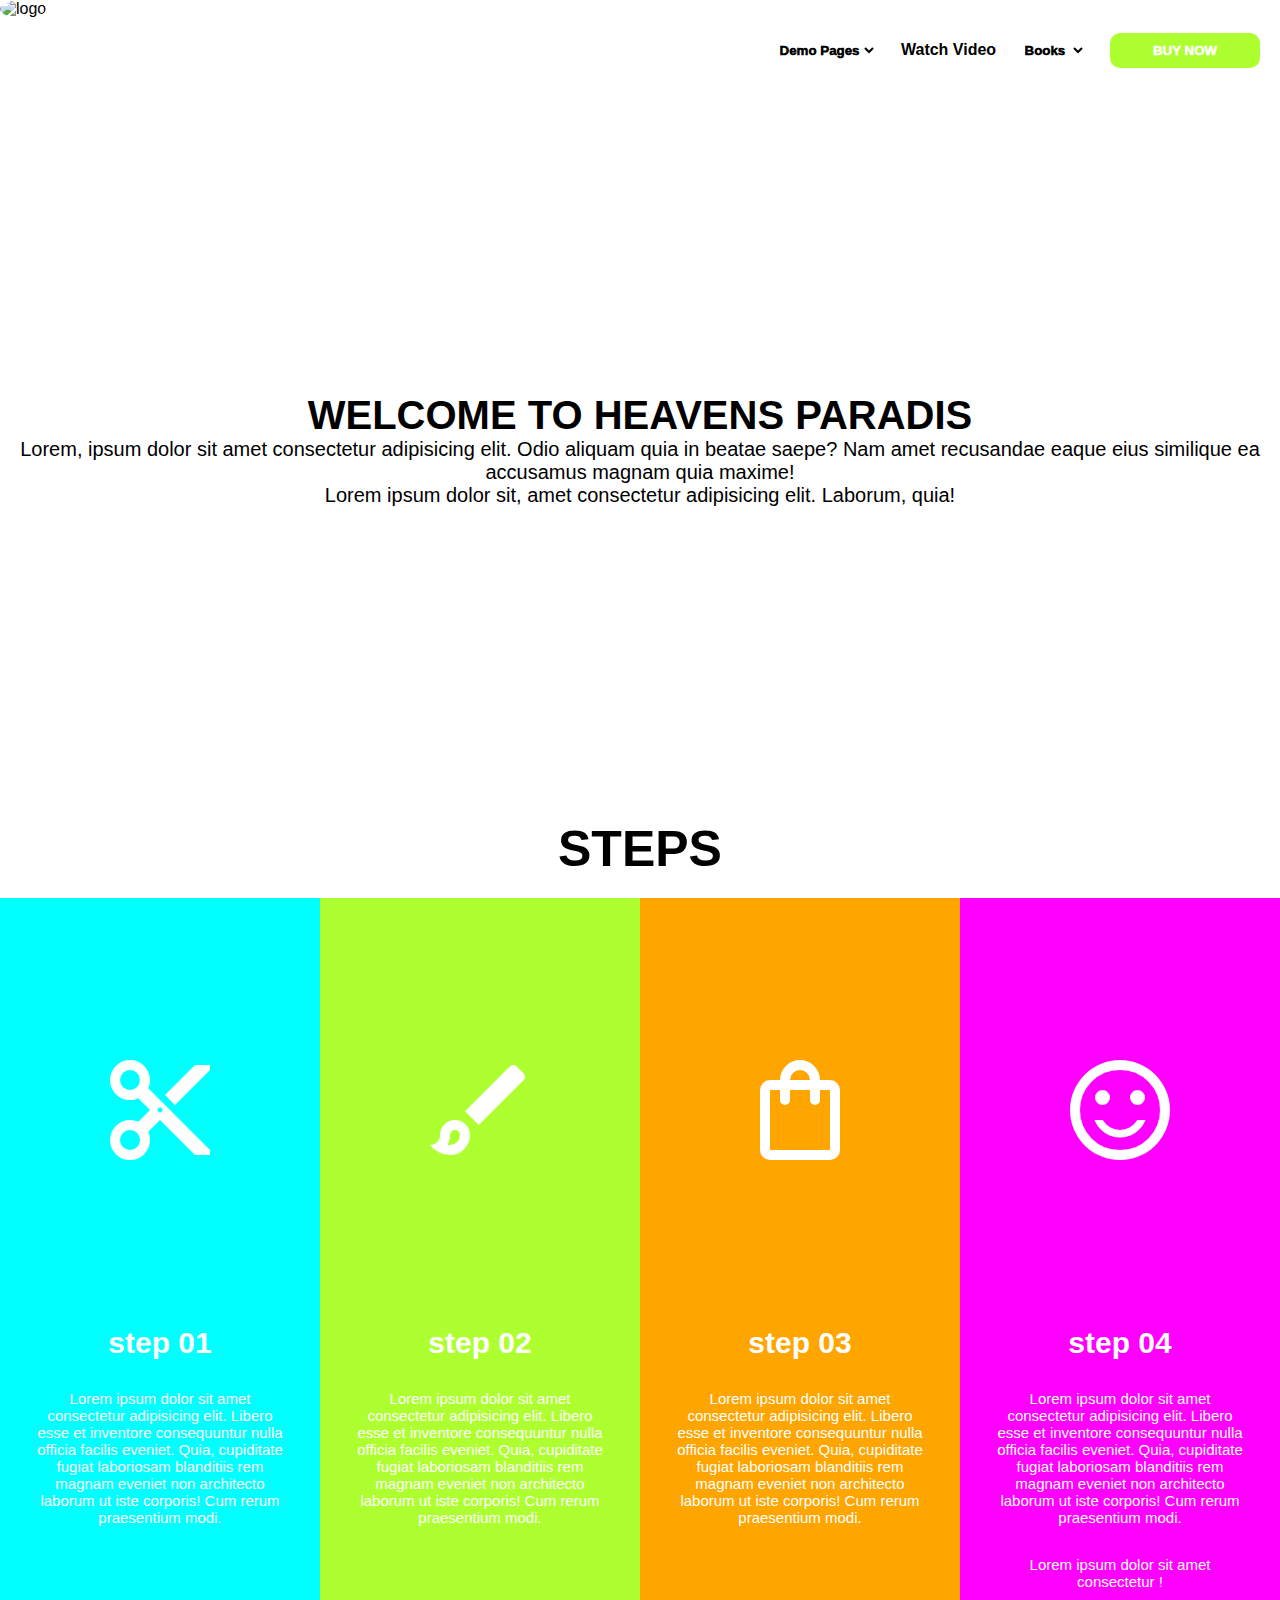
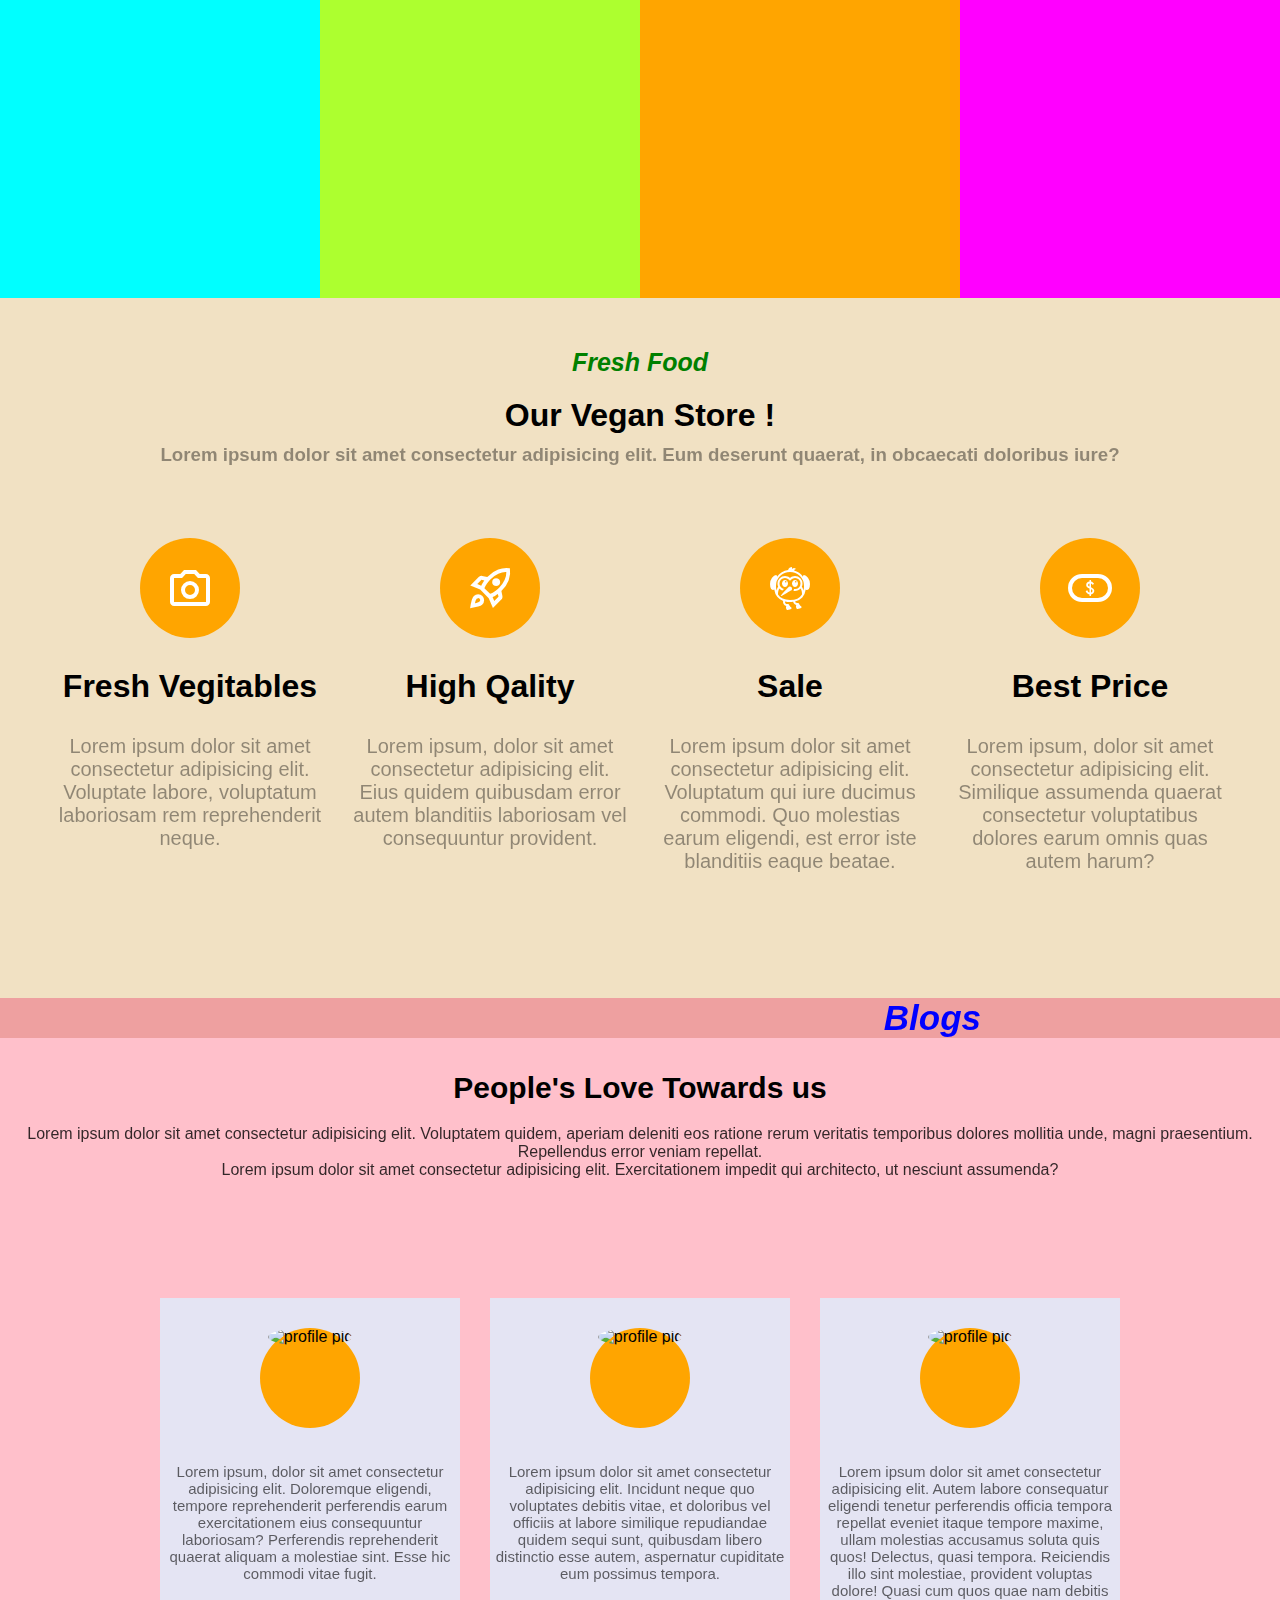
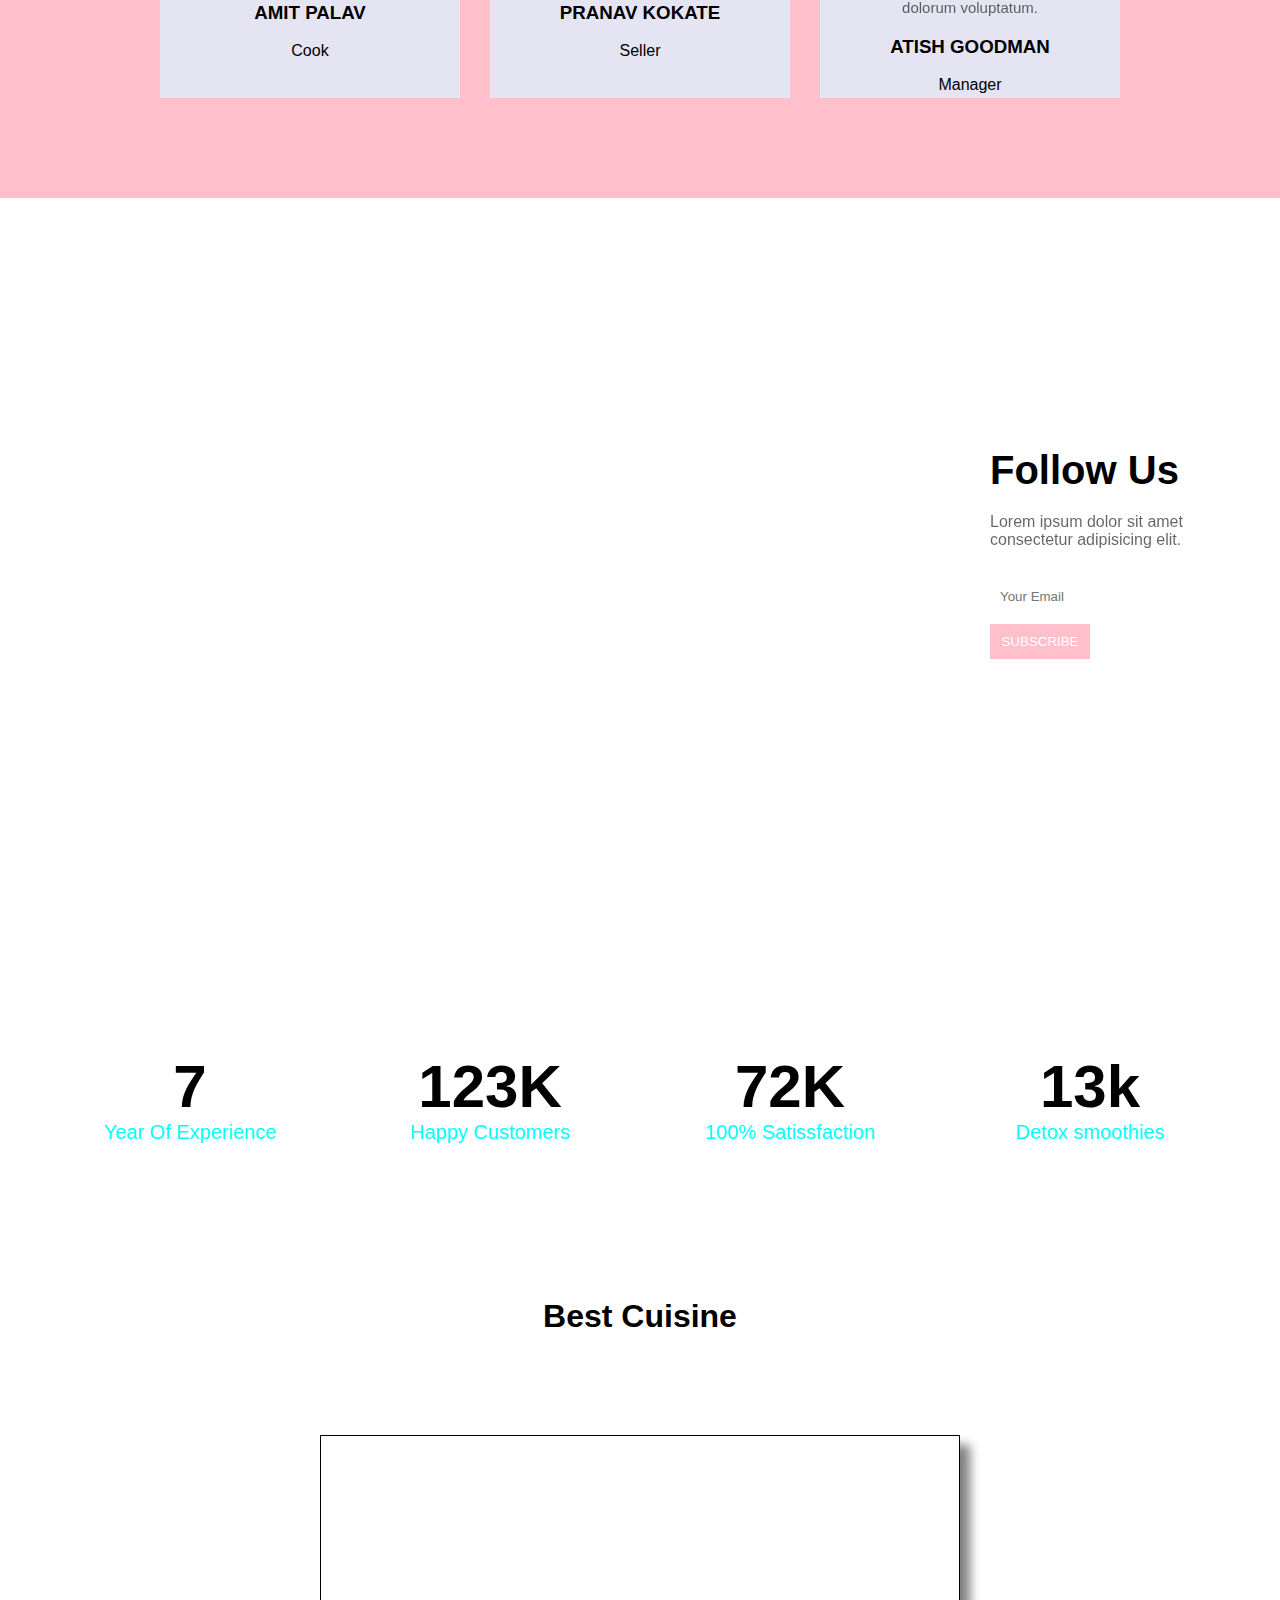
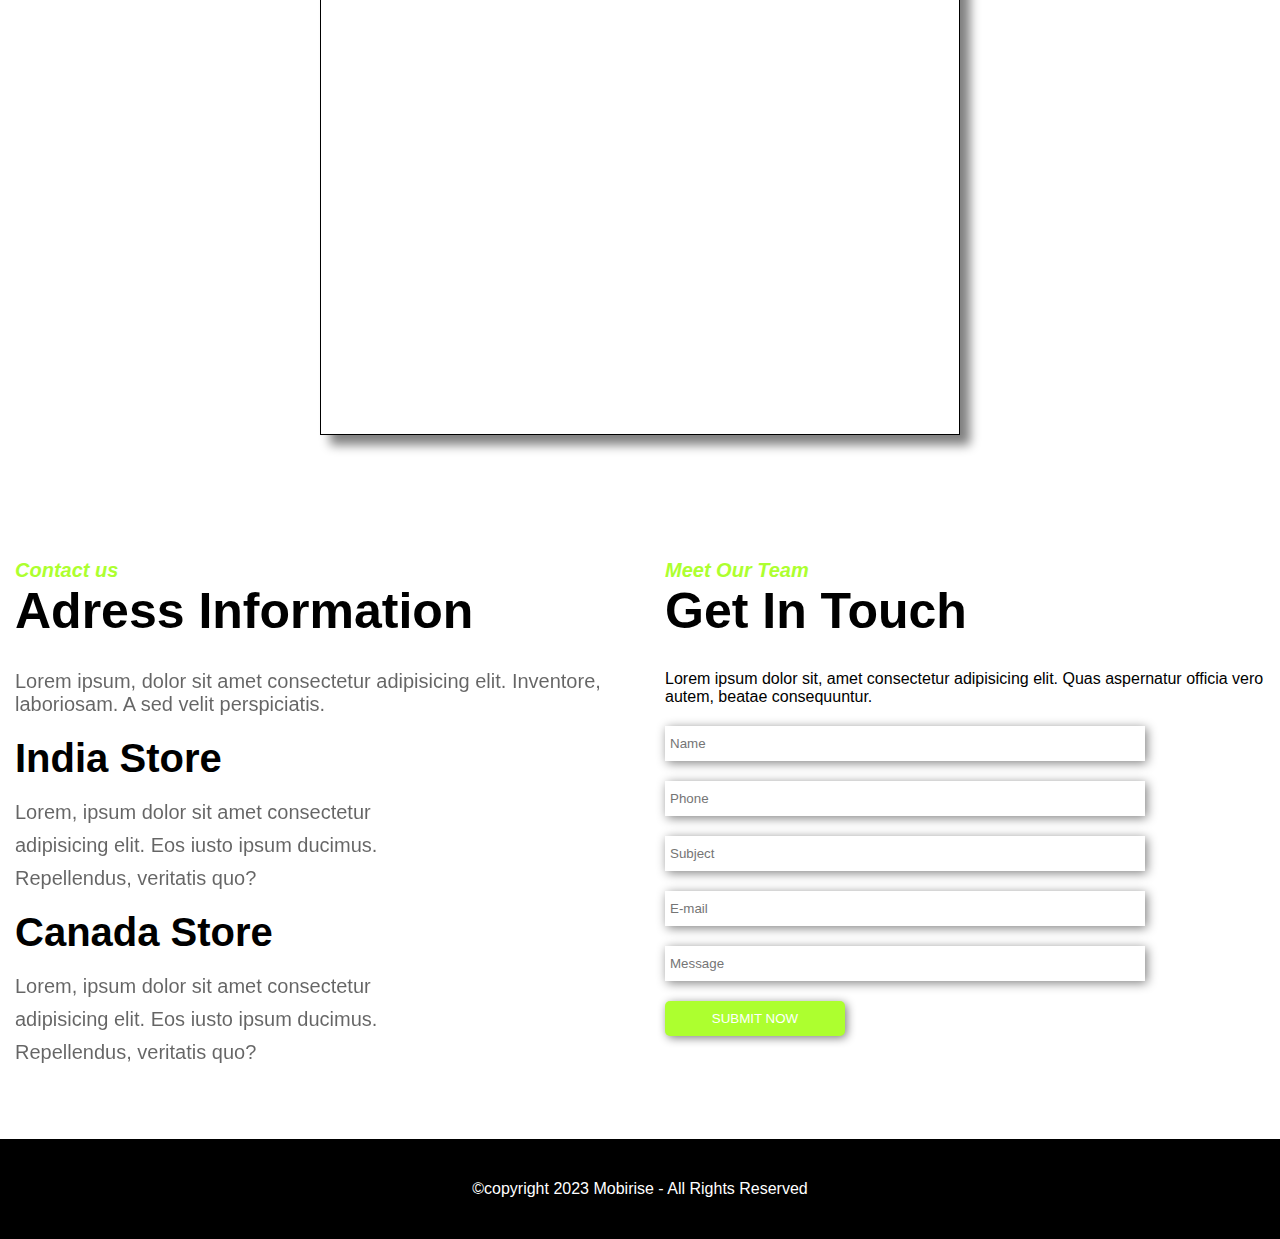
==== index.html @ 4f303551 "d" ====
<!DOCTYPE html>
<html lang="en">
<head>
    <meta charset="UTF-8">
    <meta name="viewport" content="width=device-width, initial-scale=1.0">
    <title>HEAVENS PARADISE</title>  
    <link rel="stylesheet" href="style.css">
    <link rel="stylesheet" media=" screen and (min-width:0px) and (max-width:375px)" href="phone.css" >
    <link rel="stylesheet" href="https://fonts.googleapis.com/css2?family=Material+Symbols+Outlined:opsz,wght,FILL,GRAD@48,400,0,0" />
  
</head>
<body>
    <div class="nav">
        <div class="logo">
            <img src="logo.jpeg" alt="logo">
        </div>

        <div class="right">
            <div class="right-options">

                <select>
                    <option hidden><b>Demo Pages</b></option>
                    <option>Menu Item 1</option>
                    <option>Menu Item 2</option>
                    <option>Menu Item 3</option>
                </select>
            </div>
            <div class="right-options">
            <a href="#ghhh">Watch Video</a>
            </div>
            <div class="right-options">
                <select >
                    <option hidden><b>Books</b></option>
                    <option>Book 1</option>
                    <option>Book 2</option>
                    <option>Book 3</option>
                </select>
            </div>
            <div class="right-options">
            <button>BUY NOW</button>
            </div>
        </div>
    </div>

    <div class="heading-img">
        <h1>WELCOME TO HEAVENS PARADIS</h1>
        <P>Lorem, ipsum dolor sit amet consectetur adipisicing elit. Odio aliquam quia in beatae saepe? Nam amet recusandae eaque eius similique ea accusamus magnam quia maxime!</P>
        <p>Lorem ipsum dolor sit, amet consectetur adipisicing elit. Laborum, quia!</p>
    </div>
    <h1 class="hea">STEPS</h1>
    <div class="steps-container">
        <div class="steps1">
            <div class="step-content">
                <span class="material-symbols-outlined">
                    content_cut
                    </span>
                <h1>step 01</h1>
                <p>Lorem ipsum dolor sit amet consectetur adipisicing elit. Libero esse et inventore consequuntur nulla officia facilis eveniet. Quia, cupiditate fugiat laboriosam blanditiis rem magnam eveniet non architecto laborum ut iste corporis! Cum rerum praesentium modi.</p>
            </div>
        </div>
        <div class="steps2">
            <div class="step-content">
                <span class="material-symbols-outlined">
                    brush
                    </span>
                <h1>step 02</h1>
                <p>Lorem ipsum dolor sit amet consectetur adipisicing elit. Libero esse et inventore consequuntur nulla officia facilis eveniet. Quia, cupiditate fugiat laboriosam blanditiis rem magnam eveniet non architecto laborum ut iste corporis! Cum rerum praesentium modi.</p>
            </div>
        </div>
        <div class="steps3">
            <div class="step-content">
                <span class="material-symbols-outlined">
                    shopping_bag
                    </span>
                <h1>step 03</h1>
                <p>Lorem ipsum dolor sit amet consectetur adipisicing elit. Libero esse et inventore consequuntur nulla officia facilis eveniet. Quia, cupiditate fugiat laboriosam blanditiis rem magnam eveniet non architecto laborum ut iste corporis! Cum rerum praesentium modi.</p>
            </div>
        </div>
        <div class="steps4">
            <div class="step-content">
                <span class="material-symbols-outlined">
                    sentiment_satisfied
                    </span>
                <h1>step 04</h1>
                <p>Lorem ipsum dolor sit amet consectetur adipisicing elit. Libero esse et inventore consequuntur nulla officia facilis eveniet. Quia, cupiditate fugiat laboriosam blanditiis rem magnam eveniet non architecto laborum ut iste corporis! Cum rerum praesentium modi.
                </p>
                <p>Lorem ipsum dolor sit amet consectetur !</p>
            </div>
        </div>
    </div>
    <div class="store">
        <div class="store-top">
            <h2><i>Fresh Food</i></h2>
            <h1>Our Vegan Store !</h1>
            <h3>Lorem ipsum dolor sit amet consectetur adipisicing elit. Eum deserunt quaerat, in obcaecati doloribus iure?</h3>
        </div>
        <div class="store-bottom">
            <div class="items">
                <div class="item-back">
                    <span class="material-symbols-outlined">
                        photo_camera
                        </span>
                </div>
                <h1>Fresh Vegitables</h1>
                <p>Lorem ipsum dolor sit amet consectetur adipisicing elit. Voluptate labore, voluptatum laboriosam rem reprehenderit neque.</p>
            </div>
            <div class="items">
                <div class="item-back">
                    <span class="material-symbols-outlined">
                        rocket_launch
                        </span>
                </div>
                <h1>High Qality</h1>
                <p>Lorem ipsum, dolor sit amet consectetur adipisicing elit. Eius quidem quibusdam error autem blanditiis laboriosam vel consequuntur provident.</p>
            </div>
            <div class="items">
                <div class="item-back">
                    <span class="material-symbols-outlined">
                        flutter_dash
                        </span>
                </div>
                <h1>Sale</h1>
                <p>Lorem ipsum dolor sit amet consectetur adipisicing elit. Voluptatum qui iure ducimus commodi. Quo molestias earum eligendi, est error iste blanditiis eaque beatae.</p>
            </div>
            <div class="items">
                <div class="item-back">
                    <span class="material-symbols-outlined">
                        finance_chip
                        </span>
                </div>
                <h1>Best Price</h1>
                <p>Lorem ipsum, dolor sit amet consectetur adipisicing elit. Similique assumenda quaerat consectetur voluptatibus dolores earum omnis quas autem harum?</p>
            </div>
        </div>
    </div>
    <div class="blog-container">
        <div class="blog-top center">
            <h2> <marquee behavior="alternate" direction="" scrollamount="25" bgcolor="red"><i>Blogs</i></marquee> </h2>
            <h1>People's Love Towards us  </h1>
            <p>Lorem ipsum dolor sit amet consectetur adipisicing elit. Voluptatem quidem, aperiam deleniti eos ratione rerum veritatis temporibus dolores mollitia unde, magni praesentium. Repellendus error veniam repellat.
            <br>Lorem ipsum dolor sit amet consectetur adipisicing elit. Exercitationem impedit qui architecto, ut nesciunt assumenda?</p>
        </div>
        <div class="blog-bottom">
            <div class="blog center">
                <div class="blog-profile">
                    <img src="/projects/cr.jpg" alt="profile pic">
                </div>
                <p>Lorem ipsum, dolor sit amet consectetur adipisicing elit. Doloremque eligendi, tempore reprehenderit perferendis earum exercitationem eius consequuntur laboriosam? Perferendis reprehenderit quaerat aliquam a molestiae sint. Esse hic commodi vitae fugit.</p>
                <h3>AMIT PALAV</h3><br>
                Cook

            </div>

            <div class="blog center">
                <div class="blog-profile">
                    <img src="/projects/cr.jpg" alt="profile pic">
                </div>
                <p>Lorem ipsum dolor sit amet consectetur adipisicing elit. Incidunt neque quo voluptates debitis vitae, et doloribus vel officiis at labore similique repudiandae quidem sequi sunt, quibusdam libero distinctio esse autem, aspernatur cupiditate eum possimus tempora.</p>
                <h3>PRANAV KOKATE</h3><br>
                    Seller
            </div>

            <div class="blog center">
                <div class="blog-profile">
                    <img src="/projects/cr.jpg" alt="profile pic">
                </div>
                <p>Lorem ipsum dolor sit amet consectetur adipisicing elit. Autem labore consequatur eligendi tenetur perferendis officia tempora repellat eveniet itaque tempore maxime, ullam molestias accusamus soluta quis quos! Delectus, quasi tempora. Reiciendis illo sint molestiae, provident voluptas dolore! Quasi cum quos quae nam debitis dolorum voluptatum.</p>
                <h3>ATISH GOODMAN</h3><br>
                Manager
            </div>
            
           
        </div>
    </div>

    <div class="follow">
        <div class="left-follow">

        </div>
        <div class="right-follow ">
           <div class="fru">
            <h1>Follow Us</h1>
            <p>Lorem ipsum dolor sit amet consectetur adipisicing elit. </p>

            <input type="email" placeholder="Your Email">
            <button>SUBSCRIBE</button>

            </div>
        </div>
       
    </div>
    <div class="data">
        <div class="data-items center">
            <h1>7</h1>
            <p>Year Of Experience</p>
        </div>
        <div class="data-items center">
            <h1>123K</h1>
            <p>Happy Customers</p>
        </div>
        <div class="data-items center">
            <h1>72K</h1>
            <p>100% Satissfaction</p>
        </div>
        <div class="data-items center">
            <h1>13k</h1>
            <p>Detox smoothies</p>
        </div>
    </div>

    <div class="video center" id="ghhh"> 
        <h1>Best Cuisine</h1>
        <!-- <video controls width="50%" height="600px" style="margin-top: 30px;">
            <source src=""> 
        </video> -->
        <iframe  width="50%" height="600" src="https://www.youtube.com/embed/sosT0JyAhiw" title="YouTube video player" frameborder="0" allow="accelerometer; autoplay; clipboard-write; encrypted-media; gyroscope; picture-in-picture; web-share" allowfullscreen alt="video" ></iframe>
    </div>
    <div class="video">

    </div>

    <div class="about">
        <section >
            <h2><i>Contact us</i></h2>
            <h1>Adress Information</h1>
            <p>Lorem ipsum, dolor sit amet consectetur adipisicing elit. Inventore, laboriosam. A sed velit perspiciatis. </p>
            <h3>India Store</h3>
            <p>Lorem, ipsum dolor sit amet consectetur</p> <p>
                adipisicing elit. Eos iusto ipsum ducimus.</p>
            <p> Repellendus, veritatis quo?</p>
            <h3>Canada Store</h3>
            <p>Lorem, ipsum dolor sit amet consectetur</p> <p>
                adipisicing elit. Eos iusto ipsum ducimus.</p>
            <p> Repellendus, veritatis quo?</p>
        </section>
        <aside>
            <form action="">
                <h2><i>Meet Our Team</i></h2>
                <h1>Get In Touch</h1>
                <p>Lorem ipsum dolor sit, amet consectetur adipisicing elit. Quas aspernatur officia vero autem, beatae consequuntur.</p>

                <input type="text" placeholder="Name">
                <input type="text" placeholder="Phone">
                <input type="text" placeholder="Subject">
                <input type="email" placeholder="E-mail">
                <input type="text" placeholder="Message">
                <input id="ab-but" type="submit" value="SUBMIT NOW">
            </form>
        </aside>
        
    </div>
    <div class="footer center">
        &copy;copyright 2023 Mobirise - All Rights Reserved
    </div>
</body>
</html>
---- style.css ----
*{
    padding: 0px;
    margin: 0px;
    box-sizing: border-box;
}
html{
    scroll-behavior: smooth;
}
body{
    font-family: Arial, Helvetica, sans-serif;
}
.nav{
    width: 100%;
    height: 100px;
    position:sticky;
    background: white;
    top: 0px;
    z-index: 100;


}
.logo{
    /* border: 1px solid red; */
    width: 100px;
    height: 100px;
    display: inline-block;
    position: absolute;
    /* left: 27px; */

    
}
.logo > img{
    
    height: 100px;
    width: 100px;
    border-radius: 50%;

}
.right{
    position: absolute;
    right: 0px;
    /* border: 1px solid red; */
    height: 100px;
    display: inline-block;
    line-height: 100px;

}
.right-options{
    display: inline-block;
    height: 100px;
    margin-right: 20px;
    font-weight: 700;
}
.right select{
    border: none;
    background: none;
    font-weight: 1000;
    cursor: pointer;
      
}

.right a{
    text-decoration: none;
    color: black;
   
    display: block;
}
.right button{
    border-radius: 10px;
    padding: 10px;
    width: 150px;
    font-weight: 1000;
    color: white;
    background: greenyellow;
    border: none;
    cursor: pointer;
}
.heading-img{
   
    width: 100%;
    height: 700px;
   /* opacity: 0.6; */
   /* background-image: url(fruits.jpeg); */
    /* background-size: cover; */
    background-repeat: no-repeat;    
    top: 100px; 
    text-align: center;
    display: flex;
    flex-direction: column;
    align-items: center;
    justify-content: center;
    font-size: 20px;
    
}
.heading-img::before{
    content: "";
    position: absolute;
    background: url(fruits.jpeg) no-repeat center center/cover;
    height: 700px;
    width: 100%;
    opacity: 0.6;
    z-index: -1;
}
.hea{
    text-align: center;
    padding: 20px;
    font-size: 50px;
    
}
.steps-container{
    width: 100%;
    height: 1000px;
    background-color: pink;
    display: grid;
    /* grid-template-areas: 'steps1 steps2 steps3 steps4'; */
    grid-template-columns: auto auto auto auto;
    
    

}
.steps1{
    height: 1000px;
    width:100%;
    /* max-width: 480px; */
    background: cyan;  
    display: flex;
    justify-content: center;
    
   
}
.steps2{
    height: 1000px;
    width:100%;
    /* max-width: 480px; */
    background: greenyellow;
    display: flex;
    justify-content: center;
   
}

.steps3{
    height: 1000px;
    width:100%;
    /* max-width: 480px; */
    background: orange;
    display: flex;
    justify-content: center;
    
}

.steps4{
    height: 1000px;
    width:100%;
    /* max-width: 480px; */
    background: magenta;
    display: flex;
    justify-content: center;
    
}
.step-content span{
    transform: scale(5);
    margin-top: 200px;
    filter: invert(100%);
    
    
}
.step-content h1{
margin-top: 200px;
font-size: 30px;
color: white;
}
.step-content p{
 margin-top: 30px;
 font-size: 15px;
 padding: 0px 30px;
 color: white;
}
.step-content{
    width: 100%;
    max-width: 480px;
    height: 1000px;
    text-align: center;
   

}
.step-content:hover span{
    transform: scale(13);
}

.store{
    width: 100%;
    height: 700px;
    background: rgb(241, 225, 195);
  
}
.store-top{
    width: 100%;
    height: 200px;    
    text-align: center;
    /* border: 1px solid red; */
}
.store-top h2{
    font-size: 25px;
    color: green;
    padding-top: 50px;
    
}
.store-top h1{
    margin-top: 20px;
}
.store-top h3{
    margin-top: 10px;
    opacity: 0.4;
}
.store-bottom{
    display: grid;
    grid-template-columns: auto auto auto auto;
    justify-content: center;
}
.items{
    width: 100%;
    max-width: 300px;
    height: 500px;
    /* border: 1px solid red; */
    display: flex;
    flex-direction: column;
    align-items: center;
}
.items h1 ,.items p{
    margin-top: 30px;
    text-align: center;
}
.items p{
    padding: 0px 10px;
    font-size: 20px;
    opacity: 0.4;
}
.item-back{
    width: 100px;
    height: 100px;
    border-radius: 50%;
    background: orange;
    margin-top: 40px;
    display: flex;
    justify-content: center;
    align-items: center;

}
.item-back span{
    transform: scale(2);
    filter: invert(100);
}
.items:hover span{
    transform: scale(3);
}
.blog-container{
    width: 100%;
    height: 800px;
    background: pink;

}
.blog-top{
    width: 100%;
    height: 300px;
    /* border: 1px solid red; */
}
.blog-top h2{
    
    color:blue;
    font-size: 35px;
}
.blog-top h1{
    margin-top: 25px;
    font-size: 30px;
}
.blog-top p{
    margin-top: 20px;
    opacity: 0.8;
}
.blog-bottom{
    width: 100%;
    height: 500px;
    display: grid;
    grid-template-columns: auto auto auto;
    justify-content: center;
    grid-gap: 30px;
    
    /* border: 1px solid red; */
    
}
.blog-top marquee {
    background-color: rgb(238, 160, 160);
}
.blog{
    display: flex;
    flex-direction: column;
    width: 100%;
    max-width:300px;
    height:400px;
    align-items: center;
    /* margin-top: 20px; */
    background: rgb(228, 228, 243) ;
    /* border: 1px solid red; */
   
}
.blog-profile{
    border-radius: 50%;
    height: 100px;
    width: 100px;
    background: orange;
    margin-top: 30px;
}
.blog-profile img{
    border-radius: 50% ;
    height: 100px;
    width: 100px;
}
.blog p{
    opacity: 0.6;
    font-size: 15px;
    margin-top: 30px;
    padding: 5px;
}
.blog:hover{
    box-shadow: 10px 15px 15px  gray ;
}
.blog h3{
    margin-top: 15px;
}
.follow{
    width: 100%;
    height: 700px;
    display: grid;
    grid-template-areas: 'le le le le le ri' ;
    /* margin-top: 100px; */
    

}
.left-follow{
    /* width: 70%;
    max-width:100% ; */
    height: 700px;    
    grid-area: le;
    background: red;
    background: url(st.jpg) no-repeat center center/cover;
    opacity: 0.8;

}
.right-follow{
/* width: 30%;
max-width:100%; */
height: 700px;
grid-area: ri;
/* background: yellow; */
display: flex;
justify-content: center;
align-items: center;


}
.fru{
    height: 300px;
    width: 200px;
    display: flex;
    flex-direction: column;
    /* border: solid red; */


}
.right-follow::before{
    content: "";
    position: absolute;
    background: url(frrrrrr.jpg) no-repeat center center/cover;
    height: 700px;
    width:25%;
    max-width:auto;
    opacity: 0.3;
    z-index: -1;
}
.fru h1{
    font-size: 40px;
    margin-top: 50px;
}
.fru p{
    opacity: 0.6;
    margin-top: 20px;
}
.fru input{
    padding: 10px;
    margin-top: 30px;
    border: none;
}
.fru button{
    padding: 10px;
    width: 100px;
    margin-top: 10px;
    cursor: pointer;
    background: pink;
    color: white;
    border: none;
   
}
.fru button:hover {
    border:1px solid pink;
    color: pink;
    background: none;
    cursor: pointer;
}
.data{
    width: 100%;
    height: 400px;
    /* border: solid red; */
    display: grid;
    grid-template-columns: auto auto auto auto ;
    align-items: center;
    justify-content: center;
    grid-gap: 100px;

}
.data-items{
    width: 200px;
    height: 200px;
    /* border: solid red; */
    display: flex;
    flex-direction: column;
    align-items: center;
    justify-content: center;

}
.data-items h1{
    font-size: 60px;
}
.data-items p{
    color: cyan;
    font-size: 20px;
}
.data-items:hover{
    transform: scale(2);
}
.video iframe{
    border: 1px solid black;
    box-shadow: 10px 10px 10px gray;
    margin-top: 100px;
    text-align: center;
}
.about{
    width: 100%;
    height: 600px;
    /* border: solid red; */
    margin-top: 100px;
    display: grid;
    grid-template-columns: auto auto;
    justify-content: center;
    grid-gap: 50px;
}
.about section{
    width:600px ;
    height: 600px;
    /* border: solid red; */
    
}
.about aside form{
    width:600px ;
    height: 600px;
    display: flex;
    flex-direction: column;
    /* border: solid red; */
}
.about h1{
    font-size: 50px;
    margin-bottom: 30px ;
}
.about h2{
    color: greenyellow;
    margin-top:  20px ;
    font-size: 20px;
}
.about h3{
    font-size: 40px;
    margin: 20px 0px;
}
.about section p{
    font-size: 20px;
    margin-top: 10px;
    opacity: 0.6;
    
}
.about aside input{
    padding: 10px 5px;
    margin-top: 20px;
    width: 100%;
    max-width: 80%;
    border: 1px ;
    border-collapse: collapse;
    box-shadow: 2px 2px 10px gray;
  
}
#ab-but{
    width: 30%;
    color: white;
    background: greenyellow;
    border: none;
    border-radius: 5px; 
    cursor: pointer;   
}
.footer{
    width: 100%;
    height: 100px;
    background: black;
    color: white;
    line-height: 100px;
}

@media only screen and  (min-width:375px) and (max-width:1222px){
   
    .steps-container{
        width: 100%;
        height:100%;
        background-color: pink;
        display: grid ;
        /* grid-template-areas: 'steps1 steps2 steps3 steps4'; */
        grid-template-columns: auto auto;  
        
    
    }
    .steps1{
        height: 1000px;
        width:100%;
        max-width: 100%;
        background: cyan;  
        display: flex;
        flex-direction: column;
        justify-content: center;
        
       
    }
    .steps2{
        height: 1000px;
        width:100%;
        max-width: 100%;
        background: greenyellow;
       
    }
    
    .steps3{
        height: 1000px;
        width:100%;
        max-width: 100%;
        background: orange;
        
    }
    
    .steps4{
        height: 1000px;
        width:100%;
        max-width: 100%;
        background: magenta;
        
    }
    .store{
        width: 100%;
        height: 100%;
        background: rgb(241, 225, 195);
    }
    .store-bottom{
        display: grid;
        grid-template-columns: auto ;
        justify-content: center;
    }
    .blog-container{
        width: 100%;
        height: 100%;
        background: pink;
    
    }
    .blog-bottom{
        width: 100%;
        height: 100%;
        display: grid;
        grid-template-columns: auto ;
        justify-content: center;
        grid-gap: 30px;
        
        /* border: 1px solid red; */
        
    }
    .blog-top{
        width: 100%;
        height: 100%;
        /* border: 1px solid red; */
    }
    .blog{
        margin-top: 20px;
        margin-bottom: 20px;
    }
    .follow{
        width: 100%;
        height: 100%;
        display: grid;
        grid-template-areas: 'le le le le le le'
        'ri ri ri ri ri ri' ;
        /* margin-top: 100px; */
        
        
    }
    .right-follow::before{
       
        width:100%;
       
    }
    .video iframe{
        border: 1px solid black;
        box-shadow: 10px 10px 10px gray;
        margin-top: 100px;
        width: 100%;
    }
    .about{
        width: 100%;
        height: 100%;
       
        margin-top: 100px;
        display: grid;
        grid-template-columns: auto ;
        justify-content: center;
        grid-gap: 50px;
    }
    .about section{
        width:100%;
        height: 100%;
       
        text-align: center;
        
        
    }
    .about aside form{
        width:100% ;
        height:100%;
        display: flex;
        flex-direction: column;
      
       text-align: center;
    }
    .about section p{
        font-size: 15px;
        margin-top: 10px;
        opacity: 0.6;
       word-wrap: break-word;
       word-break: break-all;
    }
    .about aside input{
        padding: 10px 5px;
        margin-top: 30px;
        width: 100%;
        max-width: 80%;
        border: 1px ;
        border-collapse: collapse;
        box-shadow: 2px 2px 10px gray;
        margin: auto;
    }
    .footer{
        margin-top: 30px;
    }
    .data{
        width: 100%;
        height: 100%;
        /* border: solid red; */
        display: grid;
        grid-template-columns: auto ;
        align-items: center;
        justify-content: center;
        grid-gap: 100px;
    
    }
    .data-items{
        width: 100%;
        height: 200px;
        /* border: solid red; */
        display: flex;
        flex-direction: column;
        align-items: center;
        justify-content: center;
    
    }
}

@media screen and (min-width:375px) and (max-width:632px){
    .nav{
        display:flex;
        flex-direction: column;
        height: 300px;
        justify-content: center;
        align-items: center;

    }
    .logo{
        width: 100%;
        height: 100%;
        position: relative;
    }
    .logo > img{
        display: block;
        margin: auto;
    }
    .right{
        width: 100%;
        height: 100%;
        position: relative;
        text-align: center;
    }
    }












.center{
    text-align: center;
    
}
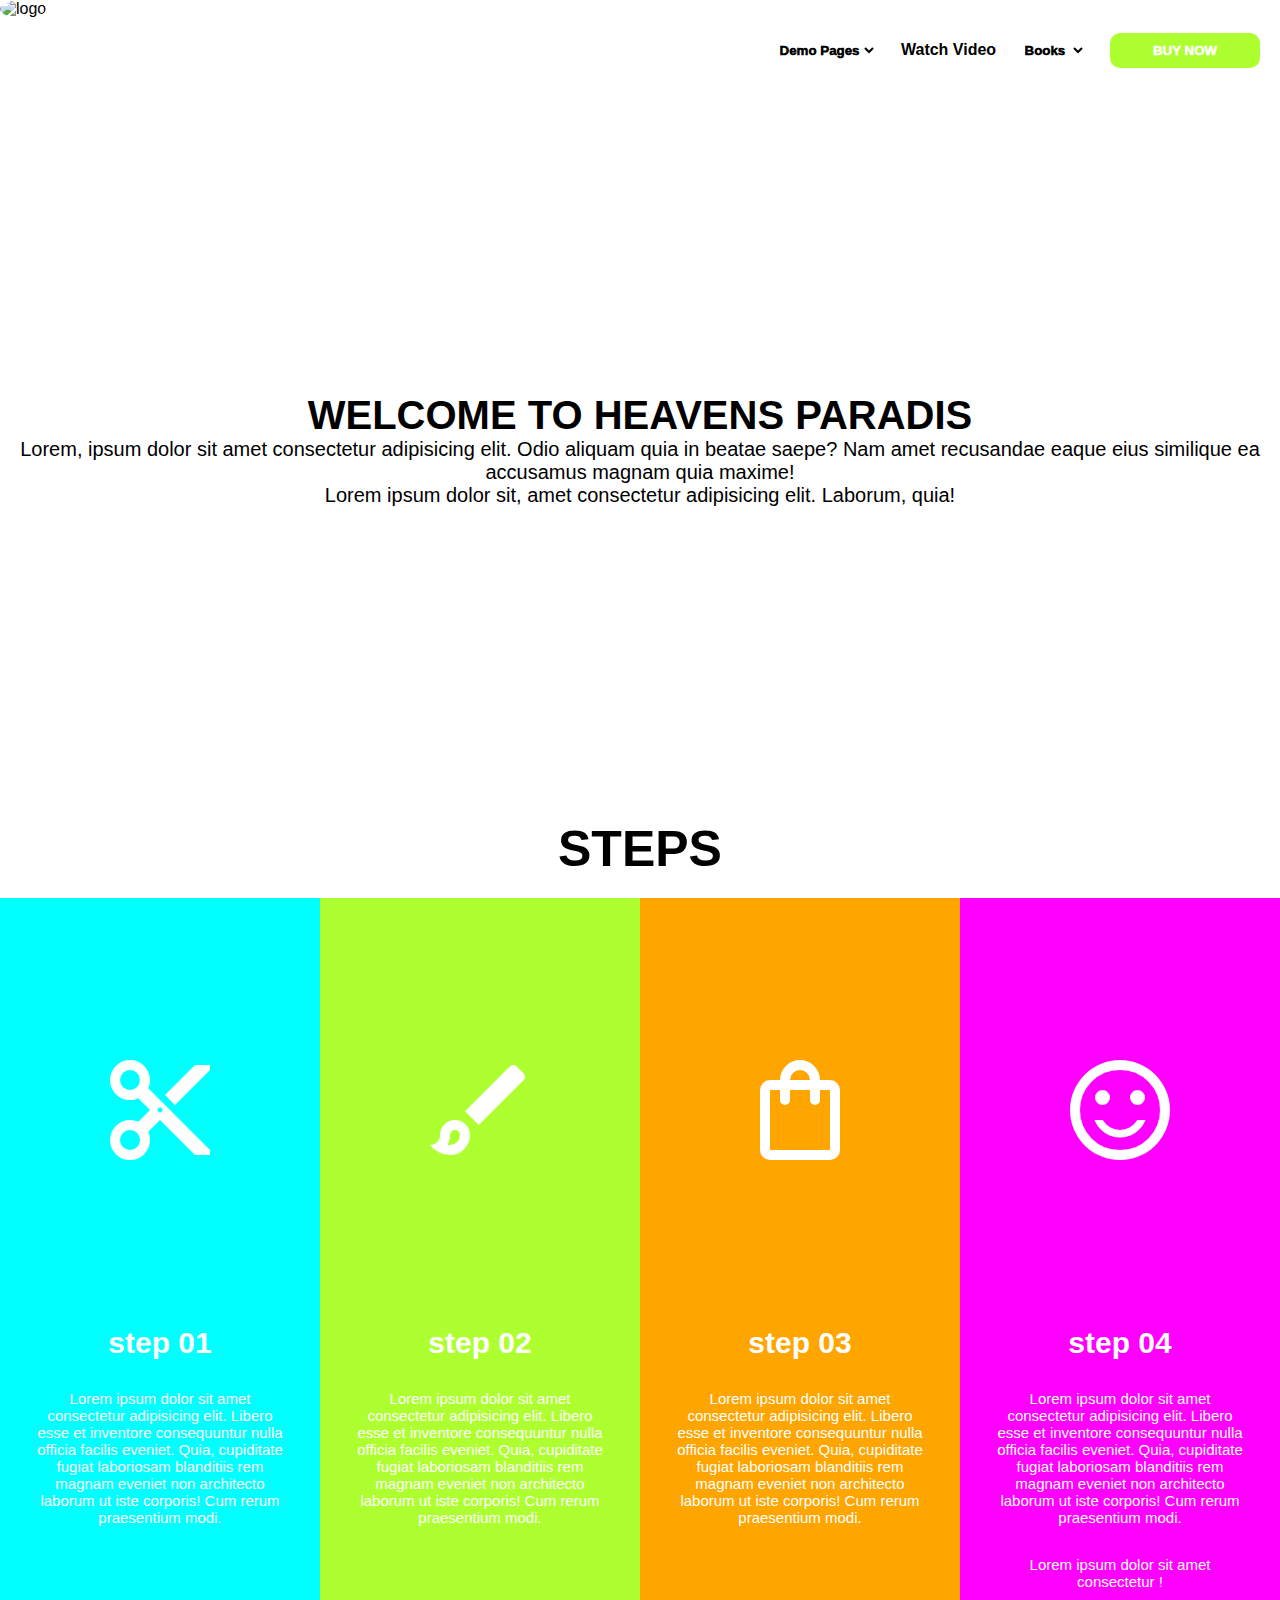
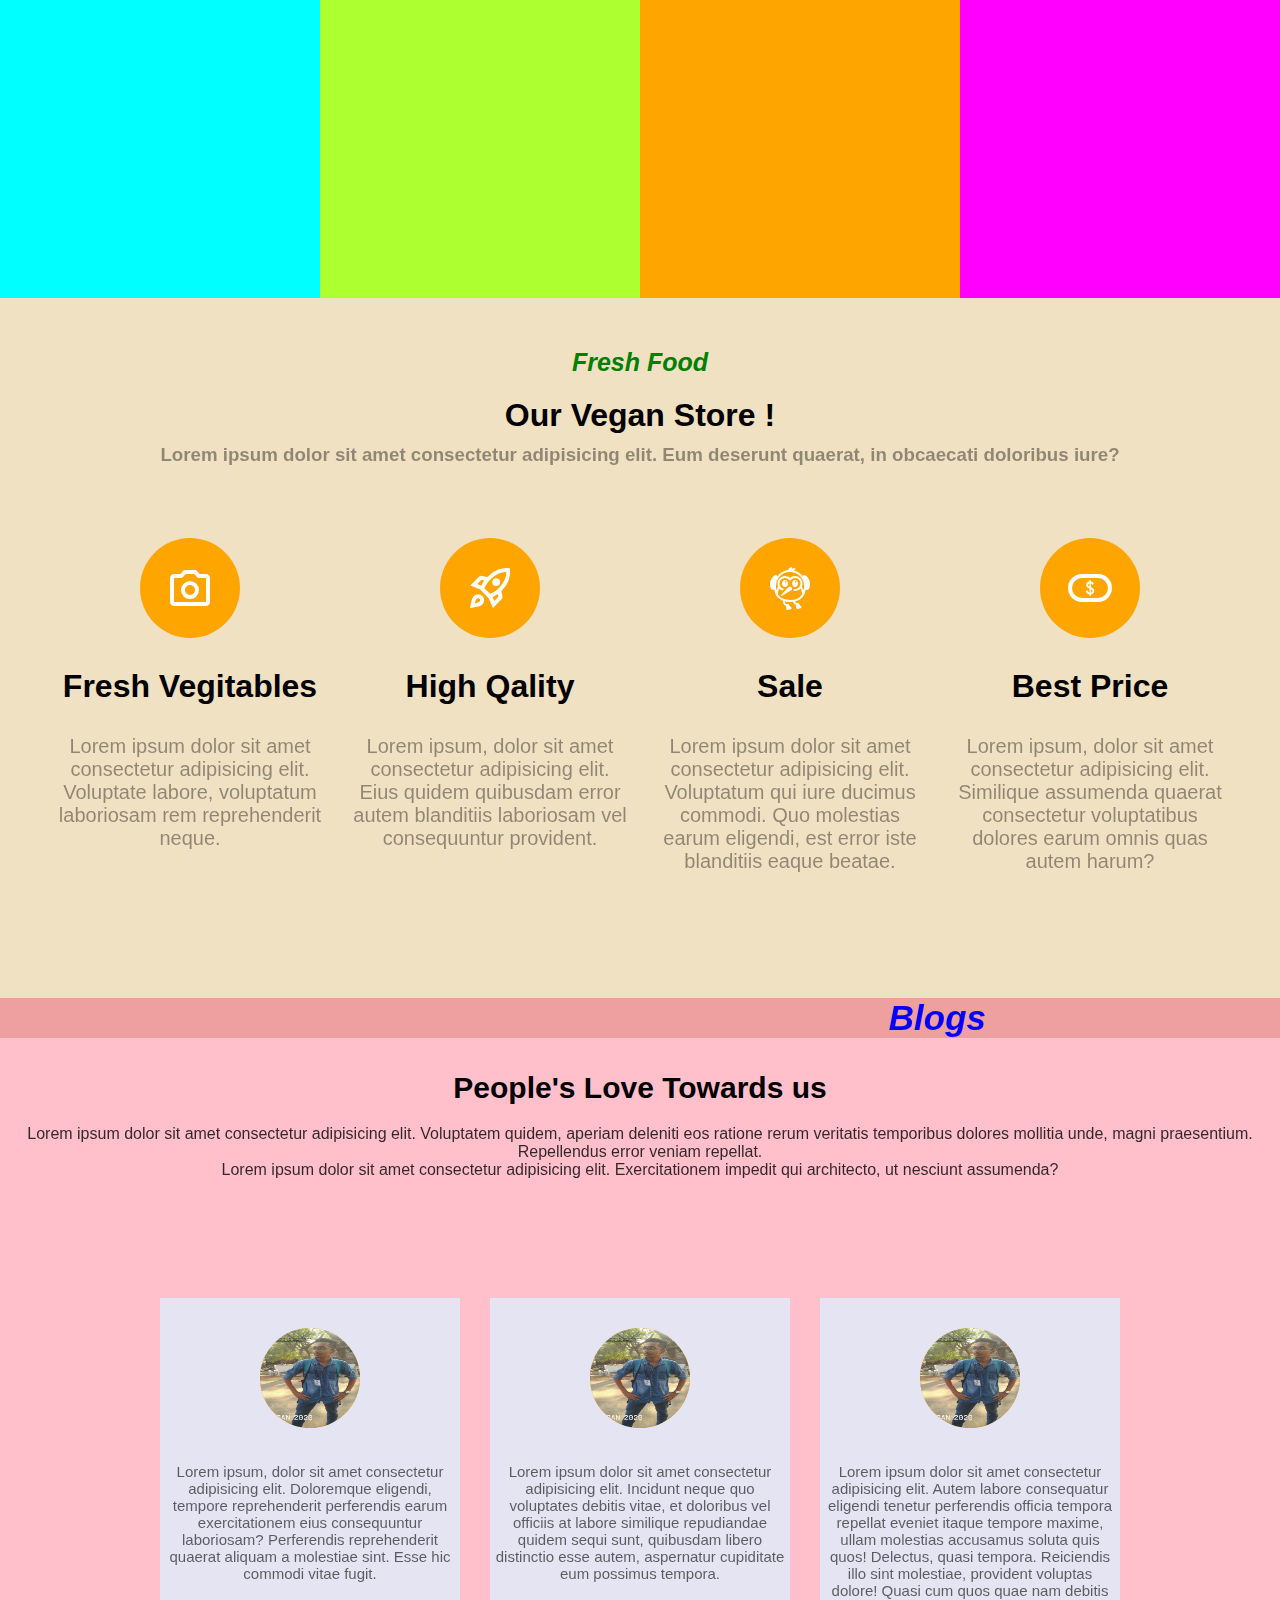
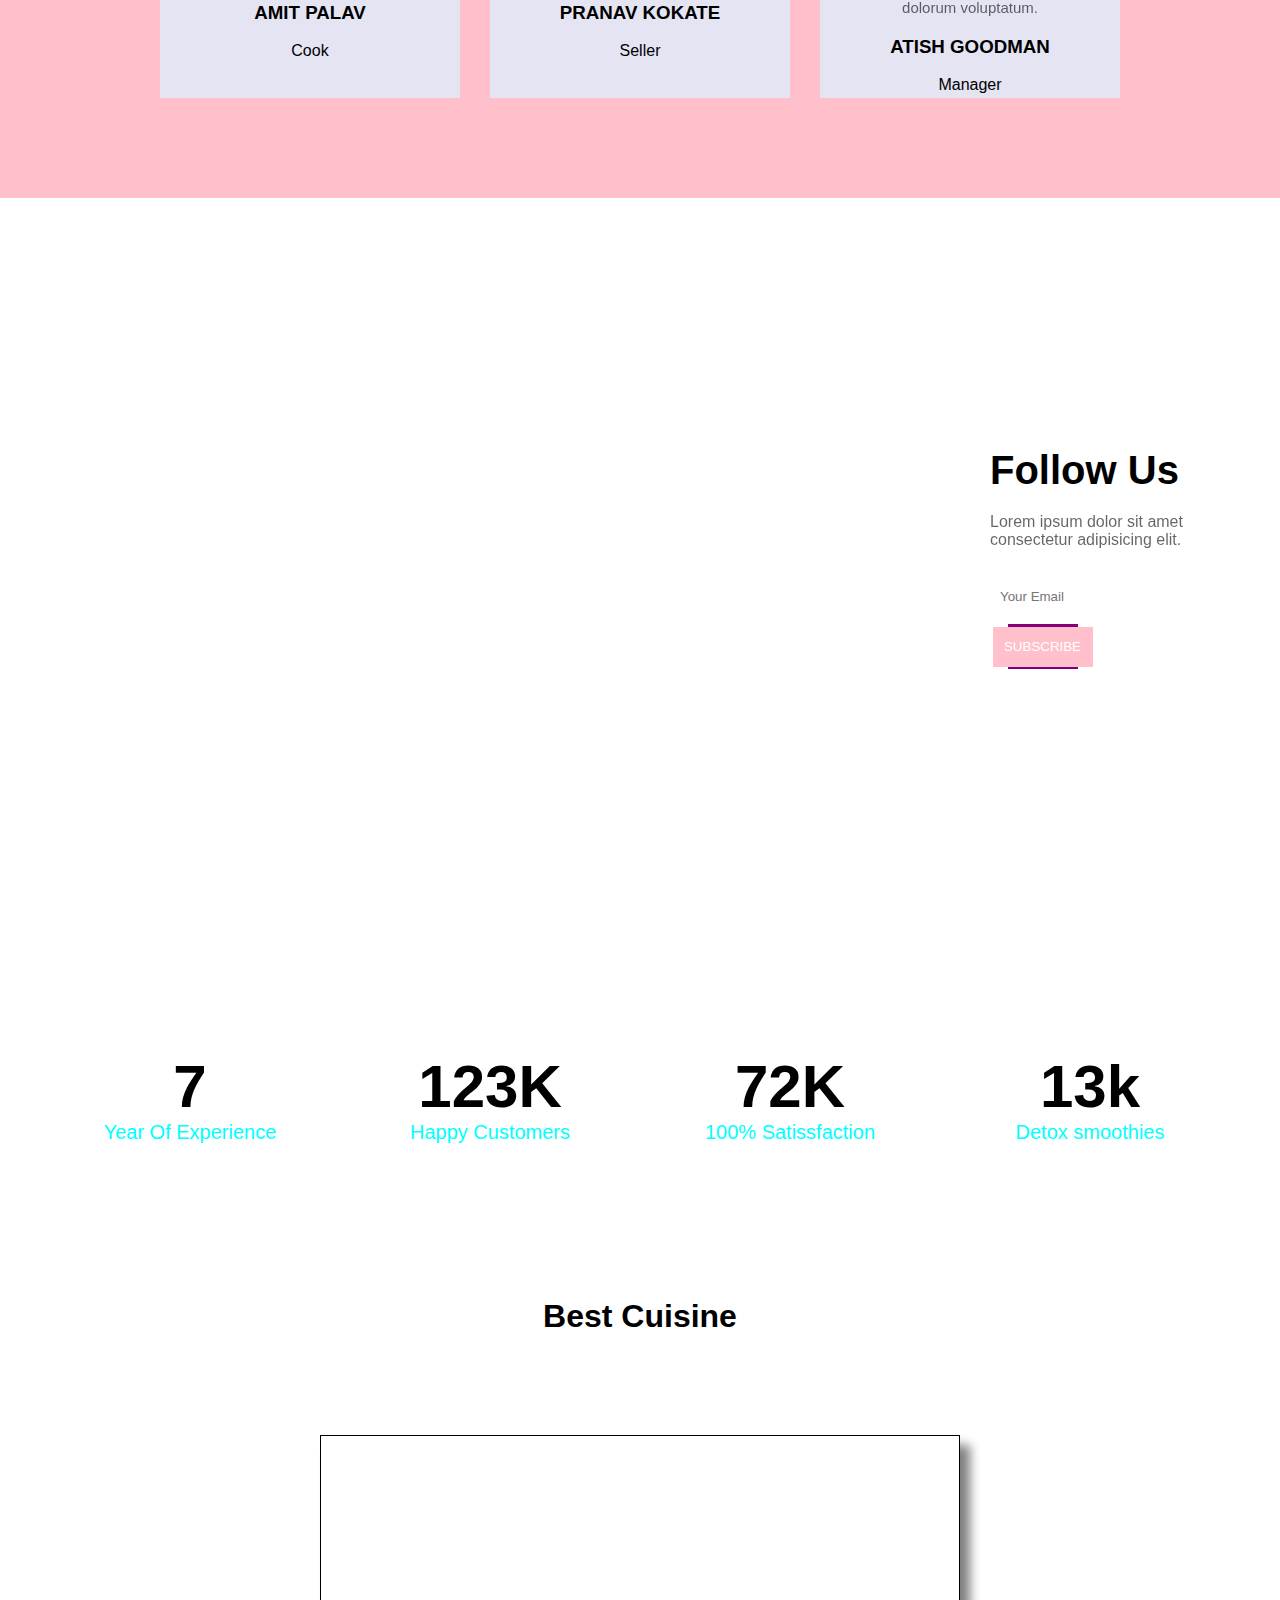
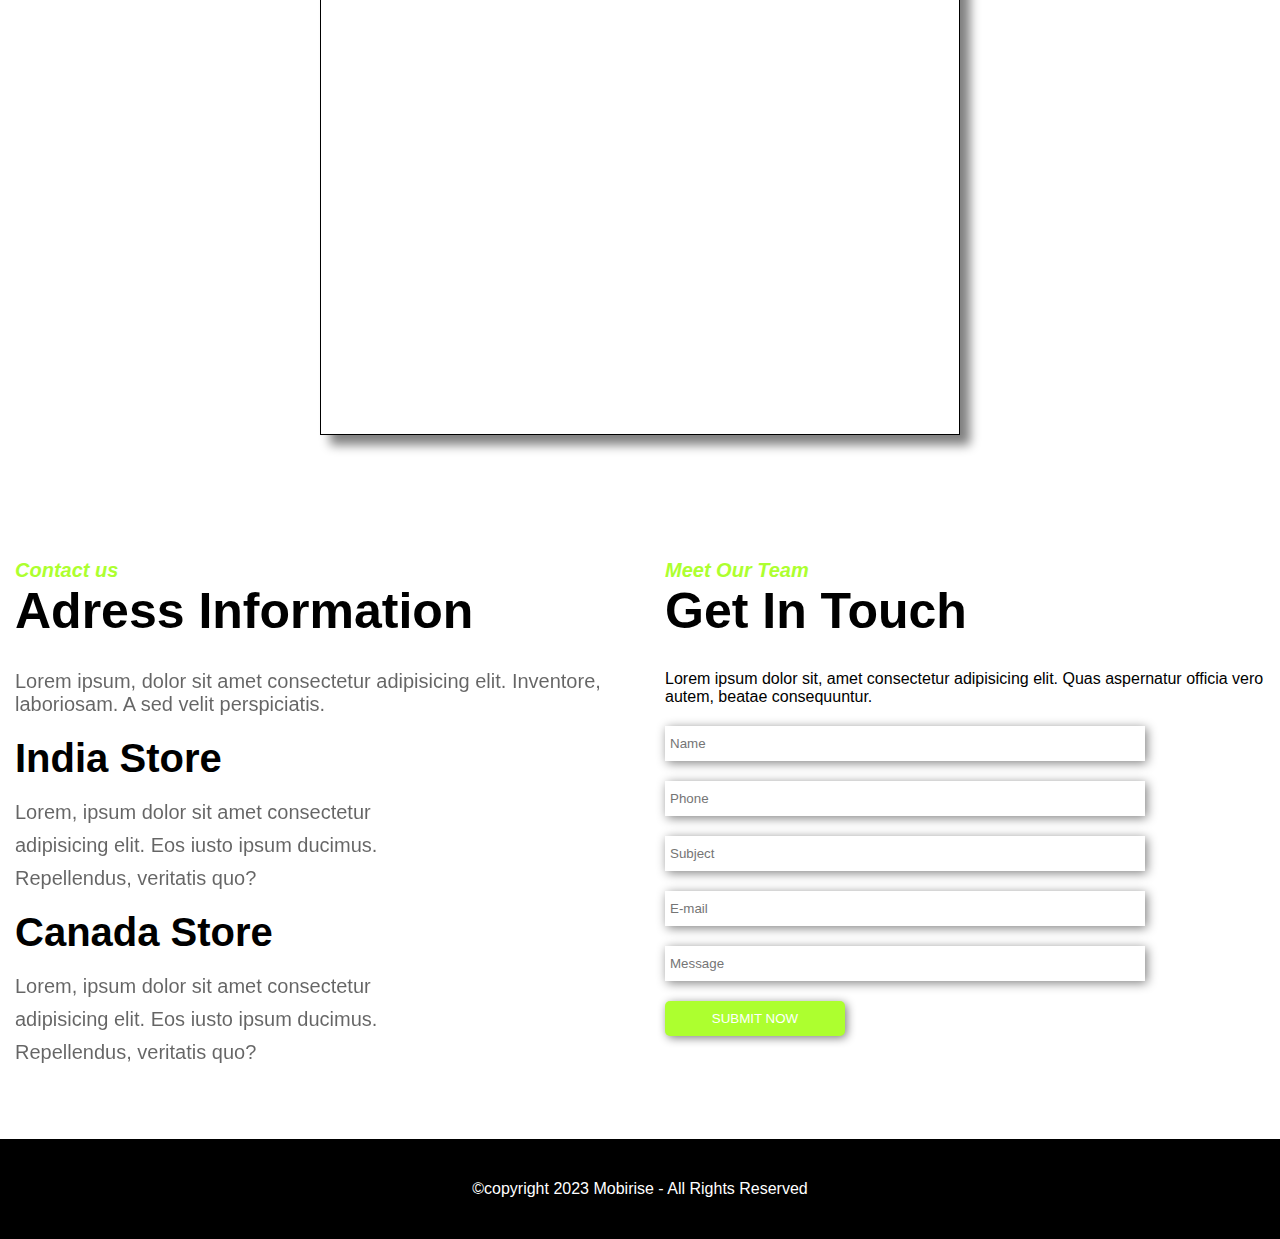
==== commit 4269e143: "b" ====
--- a/index.html
+++ b/index.html
@@ -143,7 +143,7 @@
         <div class="blog-bottom">
             <div class="blog center">
                 <div class="blog-profile">
-                    <img src="/projects/cr.jpg" alt="profile pic">
+                    <img src="cr.jpg" alt="profile pic">
                 </div>
                 <p>Lorem ipsum, dolor sit amet consectetur adipisicing elit. Doloremque eligendi, tempore reprehenderit perferendis earum exercitationem eius consequuntur laboriosam? Perferendis reprehenderit quaerat aliquam a molestiae sint. Esse hic commodi vitae fugit.</p>
                 <h3>AMIT PALAV</h3><br>
@@ -153,7 +153,7 @@
 
             <div class="blog center">
                 <div class="blog-profile">
-                    <img src="/projects/cr.jpg" alt="profile pic">
+                    <img src="cr.jpg" alt="profile pic">
                 </div>
                 <p>Lorem ipsum dolor sit amet consectetur adipisicing elit. Incidunt neque quo voluptates debitis vitae, et doloribus vel officiis at labore similique repudiandae quidem sequi sunt, quibusdam libero distinctio esse autem, aspernatur cupiditate eum possimus tempora.</p>
                 <h3>PRANAV KOKATE</h3><br>
@@ -162,7 +162,7 @@
 
             <div class="blog center">
                 <div class="blog-profile">
-                    <img src="/projects/cr.jpg" alt="profile pic">
+                    <img src="cr.jpg" alt="profile pic">
                 </div>
                 <p>Lorem ipsum dolor sit amet consectetur adipisicing elit. Autem labore consequatur eligendi tenetur perferendis officia tempora repellat eveniet itaque tempore maxime, ullam molestias accusamus soluta quis quos! Delectus, quasi tempora. Reiciendis illo sint molestiae, provident voluptas dolore! Quasi cum quos quae nam debitis dolorum voluptatum.</p>
                 <h3>ATISH GOODMAN</h3><br>
@@ -183,8 +183,9 @@
             <p>Lorem ipsum dolor sit amet consectetur adipisicing elit. </p>
 
             <input type="email" placeholder="Your Email">
+            <div class="bonga"> 
             <button>SUBSCRIBE</button>
-
+            </div>
             </div>
         </div>
        
--- a/style.css
+++ b/style.css
@@ -391,19 +391,48 @@
     border: none;
 }
 .fru button{
-    padding: 10px;
+    /* padding: 10px; */
     width: 100px;
-    margin-top: 10px;
+    height: 40px;
+    /* margin-top: 10px; */
     cursor: pointer;
     background: pink;
     color: white;
     border: none;
    
 }
+.bonga{
+    width: 105px;
+    height: 45px;
+    /* background: red; */
+    display: flex;
+    justify-content:center;
+    align-items: center;
+    margin-top: 10px;
+    position: relative;
+    overflow: hidden;
+}
+.bonga::before{
+    content: '';
+    position: absolute;
+    z-index: -1;
+    width: 70px;
+    height: 752px;
+    background: linear-gradient(to bottom, red, blue);
+    animation: fuga 6s linear infinite;
+}
+@keyframes fuga{
+    0%{
+        transform: rotate(0deg);
+    }
+    100%{
+        transform: rotate(360deg);
+    }
+}
 .fru button:hover {
     border:1px solid pink;
-    color: pink;
-    background: none;
+    /* color: pink; */
+    /* background: none; */
     cursor: pointer;
 }
 .data{
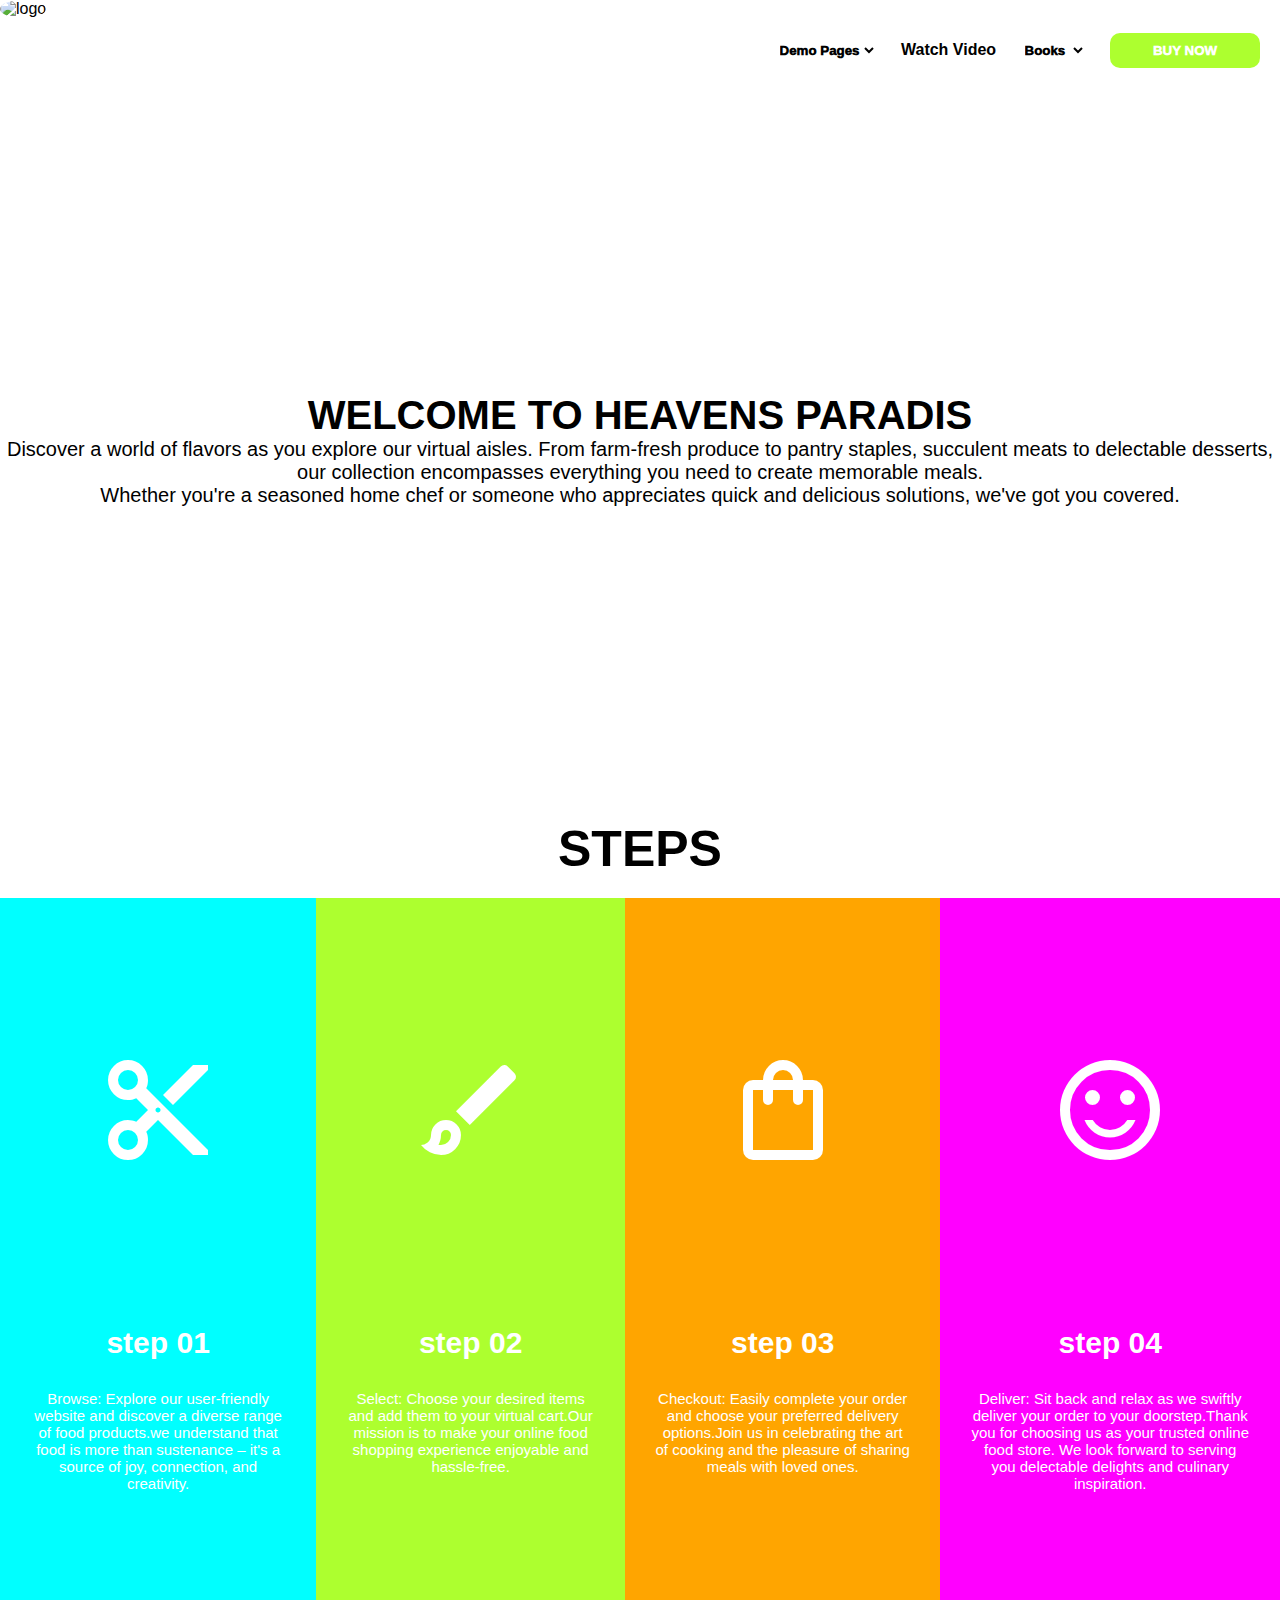
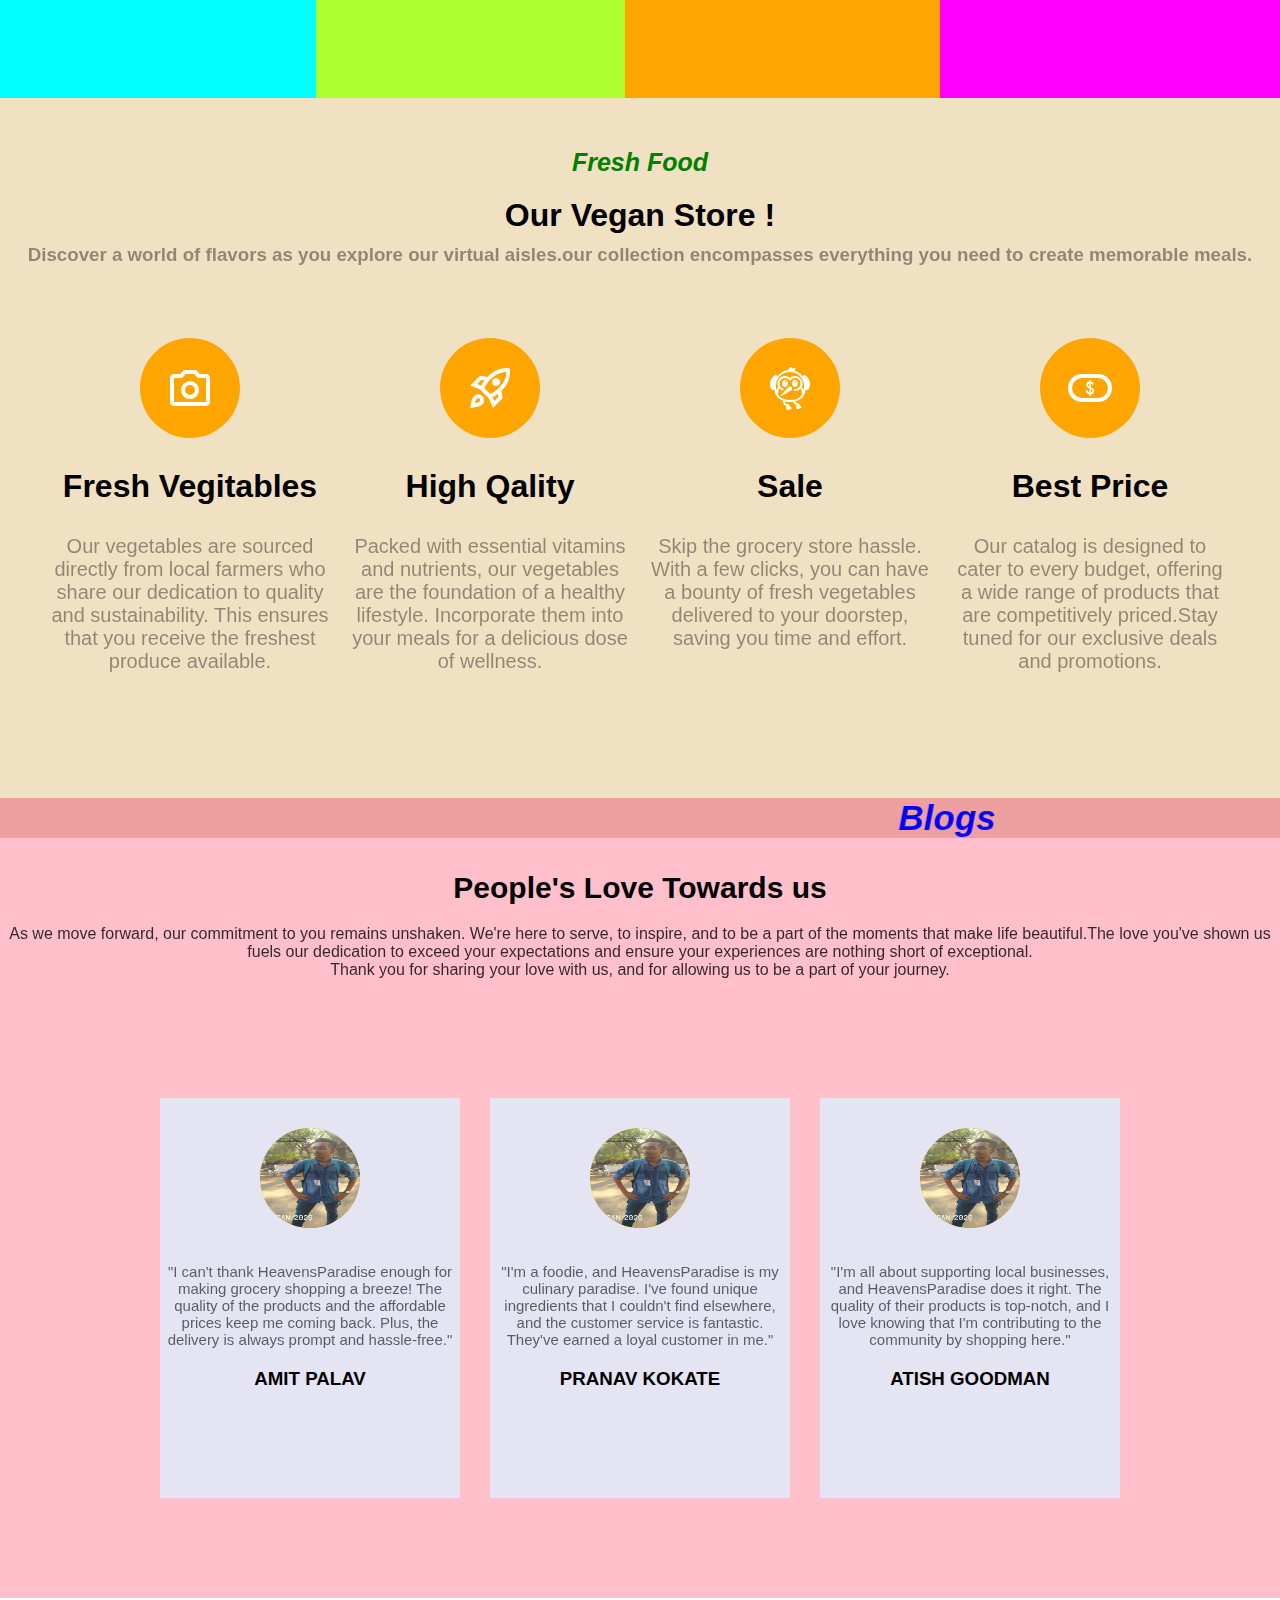
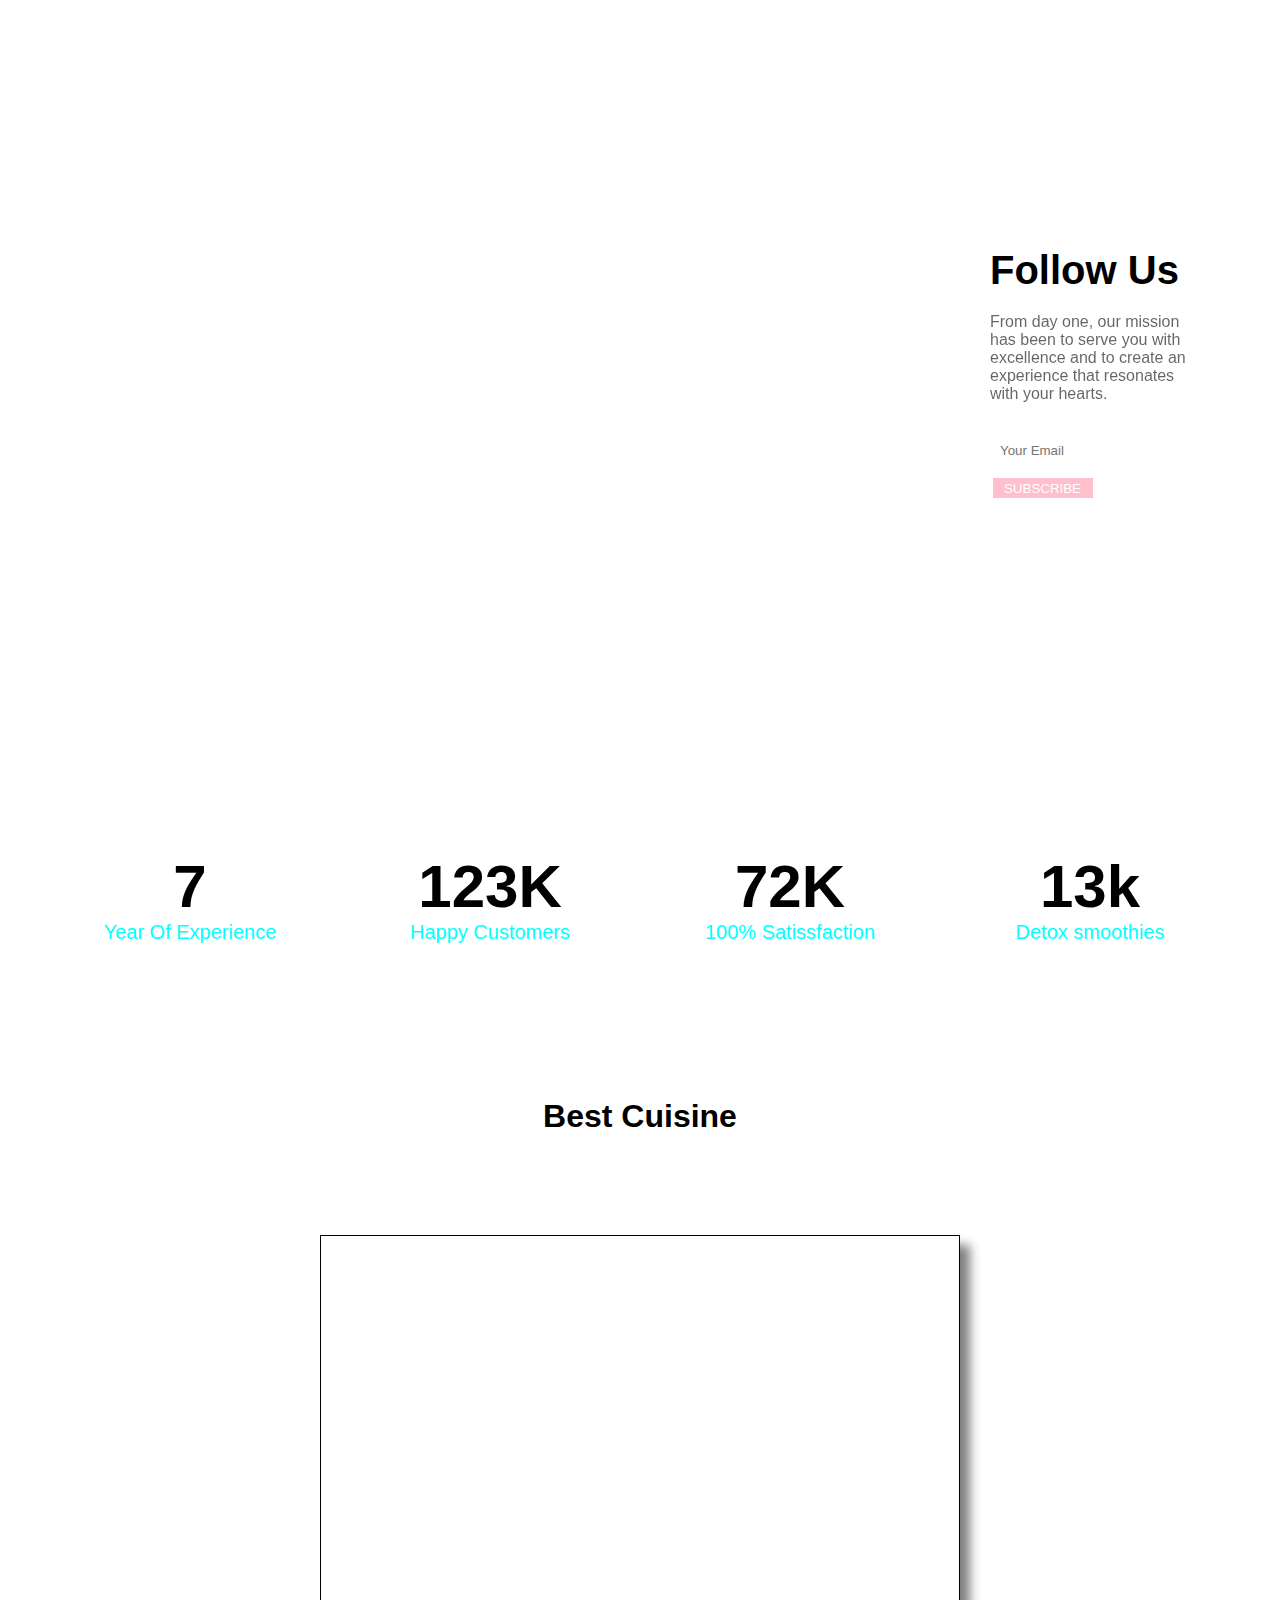
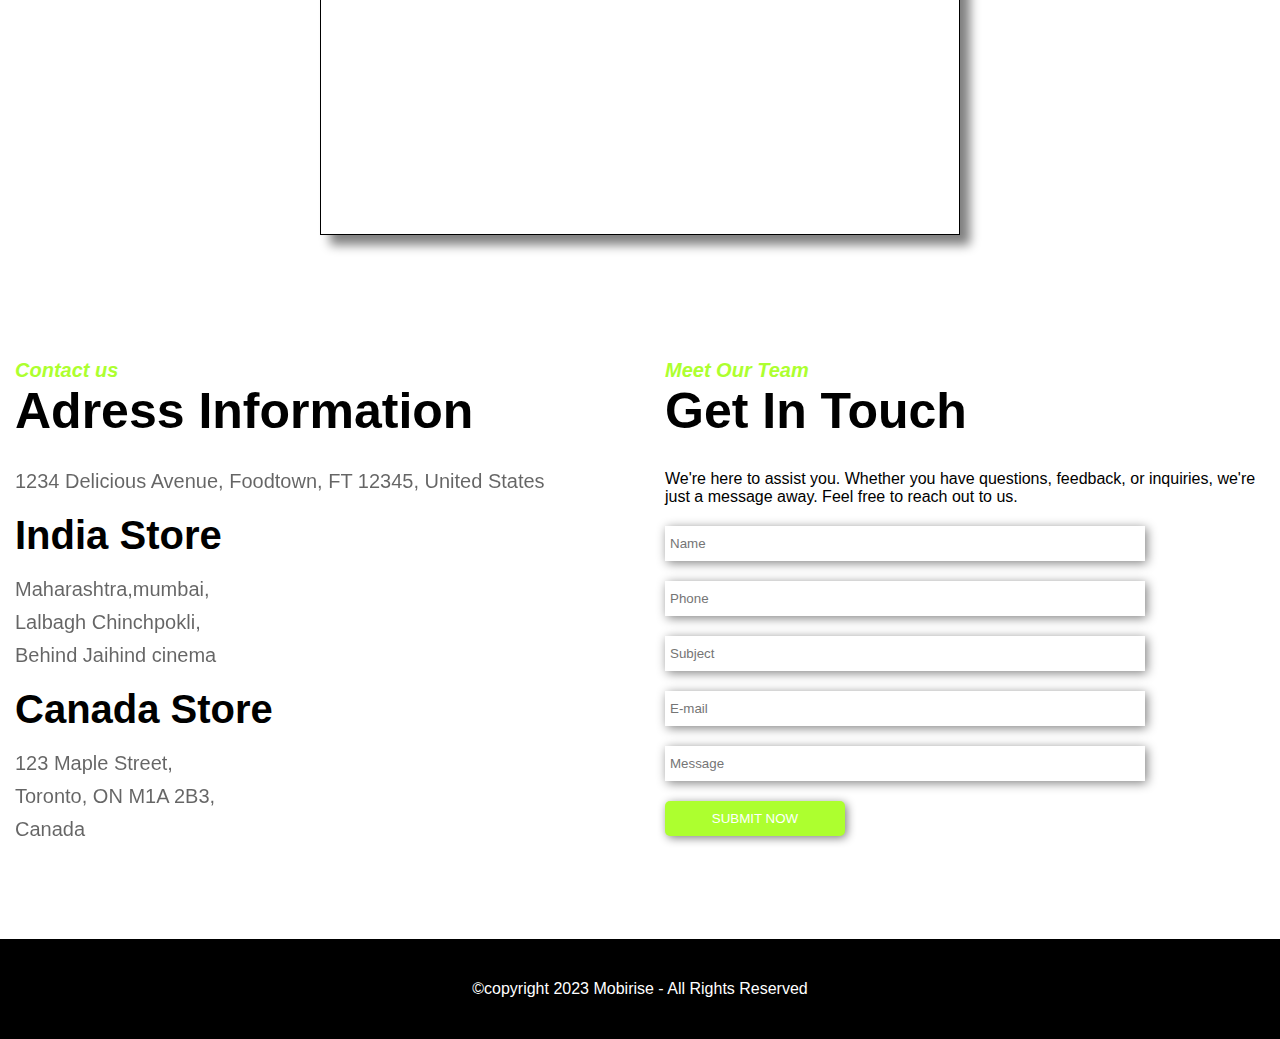
==== commit 82692521: "s" ====
--- a/index.html
+++ b/index.html
@@ -44,8 +44,8 @@
 
     <div class="heading-img">
         <h1>WELCOME TO HEAVENS PARADIS</h1>
-        <P>Lorem, ipsum dolor sit amet consectetur adipisicing elit. Odio aliquam quia in beatae saepe? Nam amet recusandae eaque eius similique ea accusamus magnam quia maxime!</P>
-        <p>Lorem ipsum dolor sit, amet consectetur adipisicing elit. Laborum, quia!</p>
+        <P>Discover a world of flavors as you explore our virtual aisles. From farm-fresh produce to pantry staples, succulent meats to delectable desserts, our collection encompasses everything you need to create memorable meals. </P>
+        <p>Whether you're a seasoned home chef or someone who appreciates quick and delicious solutions, we've got you covered.</p>
     </div>
     <h1 class="hea">STEPS</h1>
     <div class="steps-container">
@@ -55,7 +55,7 @@
                     content_cut
                     </span>
                 <h1>step 01</h1>
-                <p>Lorem ipsum dolor sit amet consectetur adipisicing elit. Libero esse et inventore consequuntur nulla officia facilis eveniet. Quia, cupiditate fugiat laboriosam blanditiis rem magnam eveniet non architecto laborum ut iste corporis! Cum rerum praesentium modi.</p>
+                <p>Browse: Explore our user-friendly website and discover a diverse range of food products.we understand that food is more than sustenance – it's a source of joy, connection, and creativity.</p>
             </div>
         </div>
         <div class="steps2">
@@ -64,7 +64,7 @@
                     brush
                     </span>
                 <h1>step 02</h1>
-                <p>Lorem ipsum dolor sit amet consectetur adipisicing elit. Libero esse et inventore consequuntur nulla officia facilis eveniet. Quia, cupiditate fugiat laboriosam blanditiis rem magnam eveniet non architecto laborum ut iste corporis! Cum rerum praesentium modi.</p>
+                <p>Select: Choose your desired items and add them to your virtual cart.Our mission is to make your online food shopping experience enjoyable and hassle-free.</p>
             </div>
         </div>
         <div class="steps3">
@@ -73,7 +73,7 @@
                     shopping_bag
                     </span>
                 <h1>step 03</h1>
-                <p>Lorem ipsum dolor sit amet consectetur adipisicing elit. Libero esse et inventore consequuntur nulla officia facilis eveniet. Quia, cupiditate fugiat laboriosam blanditiis rem magnam eveniet non architecto laborum ut iste corporis! Cum rerum praesentium modi.</p>
+                <p>Checkout: Easily complete your order and choose your preferred delivery options.Join us in celebrating the art of cooking and the pleasure of sharing meals with loved ones.</p>
             </div>
         </div>
         <div class="steps4">
@@ -82,9 +82,9 @@
                     sentiment_satisfied
                     </span>
                 <h1>step 04</h1>
-                <p>Lorem ipsum dolor sit amet consectetur adipisicing elit. Libero esse et inventore consequuntur nulla officia facilis eveniet. Quia, cupiditate fugiat laboriosam blanditiis rem magnam eveniet non architecto laborum ut iste corporis! Cum rerum praesentium modi.
+                <p>Deliver: Sit back and relax as we swiftly deliver your order to your doorstep.Thank you for choosing us as your trusted online food store. We look forward to serving you delectable delights and culinary inspiration.
                 </p>
-                <p>Lorem ipsum dolor sit amet consectetur !</p>
+                
             </div>
         </div>
     </div>
@@ -92,7 +92,7 @@
         <div class="store-top">
             <h2><i>Fresh Food</i></h2>
             <h1>Our Vegan Store !</h1>
-            <h3>Lorem ipsum dolor sit amet consectetur adipisicing elit. Eum deserunt quaerat, in obcaecati doloribus iure?</h3>
+            <h3>Discover a world of flavors as you explore our virtual aisles.our collection encompasses everything you need to create memorable meals.</h3>
         </div>
         <div class="store-bottom">
             <div class="items">
@@ -102,7 +102,7 @@
                         </span>
                 </div>
                 <h1>Fresh Vegitables</h1>
-                <p>Lorem ipsum dolor sit amet consectetur adipisicing elit. Voluptate labore, voluptatum laboriosam rem reprehenderit neque.</p>
+                <p>Our vegetables are sourced directly from local farmers who share our dedication to quality and sustainability. This ensures that you receive the freshest produce available.</p>
             </div>
             <div class="items">
                 <div class="item-back">
@@ -111,7 +111,7 @@
                         </span>
                 </div>
                 <h1>High Qality</h1>
-                <p>Lorem ipsum, dolor sit amet consectetur adipisicing elit. Eius quidem quibusdam error autem blanditiis laboriosam vel consequuntur provident.</p>
+                <p>Packed with essential vitamins and nutrients, our vegetables are the foundation of a healthy lifestyle. Incorporate them into your meals for a delicious dose of wellness.</p>
             </div>
             <div class="items">
                 <div class="item-back">
@@ -120,7 +120,7 @@
                         </span>
                 </div>
                 <h1>Sale</h1>
-                <p>Lorem ipsum dolor sit amet consectetur adipisicing elit. Voluptatum qui iure ducimus commodi. Quo molestias earum eligendi, est error iste blanditiis eaque beatae.</p>
+                <p>Skip the grocery store hassle. With a few clicks, you can have a bounty of fresh vegetables delivered to your doorstep, saving you time and effort.</p>
             </div>
             <div class="items">
                 <div class="item-back">
@@ -129,7 +129,7 @@
                         </span>
                 </div>
                 <h1>Best Price</h1>
-                <p>Lorem ipsum, dolor sit amet consectetur adipisicing elit. Similique assumenda quaerat consectetur voluptatibus dolores earum omnis quas autem harum?</p>
+                <p>Our catalog is designed to cater to every budget, offering a wide range of products that are competitively priced.Stay tuned for our exclusive deals and promotions.</p>
             </div>
         </div>
     </div>
@@ -137,17 +137,17 @@
         <div class="blog-top center">
             <h2> <marquee behavior="alternate" direction="" scrollamount="25" bgcolor="red"><i>Blogs</i></marquee> </h2>
             <h1>People's Love Towards us  </h1>
-            <p>Lorem ipsum dolor sit amet consectetur adipisicing elit. Voluptatem quidem, aperiam deleniti eos ratione rerum veritatis temporibus dolores mollitia unde, magni praesentium. Repellendus error veniam repellat.
-            <br>Lorem ipsum dolor sit amet consectetur adipisicing elit. Exercitationem impedit qui architecto, ut nesciunt assumenda?</p>
+            <p>As we move forward, our commitment to you remains unshaken. We're here to serve, to inspire, and to be a part of the moments that make life beautiful.The love you've shown us fuels our dedication to exceed your expectations and ensure your experiences are nothing short of exceptional.
+            <br>Thank you for sharing your love with us, and for allowing us to be a part of your journey.</p>
         </div>
         <div class="blog-bottom">
             <div class="blog center">
                 <div class="blog-profile">
                     <img src="cr.jpg" alt="profile pic">
                 </div>
-                <p>Lorem ipsum, dolor sit amet consectetur adipisicing elit. Doloremque eligendi, tempore reprehenderit perferendis earum exercitationem eius consequuntur laboriosam? Perferendis reprehenderit quaerat aliquam a molestiae sint. Esse hic commodi vitae fugit.</p>
+                <p>"I can't thank HeavensParadise enough for making grocery shopping a breeze! The quality of the products and the affordable prices keep me coming back. Plus, the delivery is always prompt and hassle-free."</p>
                 <h3>AMIT PALAV</h3><br>
-                Cook
+                <!-- Cook -->
 
             </div>
 
@@ -155,18 +155,18 @@
                 <div class="blog-profile">
                     <img src="cr.jpg" alt="profile pic">
                 </div>
-                <p>Lorem ipsum dolor sit amet consectetur adipisicing elit. Incidunt neque quo voluptates debitis vitae, et doloribus vel officiis at labore similique repudiandae quidem sequi sunt, quibusdam libero distinctio esse autem, aspernatur cupiditate eum possimus tempora.</p>
+                <p>"I'm a foodie, and HeavensParadise is my culinary paradise. I've found unique ingredients that I couldn't find elsewhere, and the customer service is fantastic. They've earned a loyal customer in me."</p>
                 <h3>PRANAV KOKATE</h3><br>
-                    Seller
+                    <!-- Seller -->
             </div>
 
             <div class="blog center">
                 <div class="blog-profile">
                     <img src="cr.jpg" alt="profile pic">
                 </div>
-                <p>Lorem ipsum dolor sit amet consectetur adipisicing elit. Autem labore consequatur eligendi tenetur perferendis officia tempora repellat eveniet itaque tempore maxime, ullam molestias accusamus soluta quis quos! Delectus, quasi tempora. Reiciendis illo sint molestiae, provident voluptas dolore! Quasi cum quos quae nam debitis dolorum voluptatum.</p>
+                <p>"I'm all about supporting local businesses, and HeavensParadise does it right. The quality of their products is top-notch, and I love knowing that I'm contributing to the community by shopping here."</p>
                 <h3>ATISH GOODMAN</h3><br>
-                Manager
+                <!-- Manager -->
             </div>
             
            
@@ -180,7 +180,7 @@
         <div class="right-follow ">
            <div class="fru">
             <h1>Follow Us</h1>
-            <p>Lorem ipsum dolor sit amet consectetur adipisicing elit. </p>
+            <p>From day one, our mission has been to serve you with excellence and to create an experience that resonates with your hearts. </p>
 
             <input type="email" placeholder="Your Email">
             <div class="bonga"> 
@@ -224,21 +224,26 @@
         <section >
             <h2><i>Contact us</i></h2>
             <h1>Adress Information</h1>
-            <p>Lorem ipsum, dolor sit amet consectetur adipisicing elit. Inventore, laboriosam. A sed velit perspiciatis. </p>
+            <p>1234 Delicious Avenue,
+                Foodtown, FT 12345,
+                United States </p>
+
             <h3>India Store</h3>
-            <p>Lorem, ipsum dolor sit amet consectetur</p> <p>
-                adipisicing elit. Eos iusto ipsum ducimus.</p>
-            <p> Repellendus, veritatis quo?</p>
+            <p>Maharashtra,mumbai,</p> 
+            <p>Lalbagh Chinchpokli,</p>
+            <p> Behind Jaihind cinema</p>
+
+
             <h3>Canada Store</h3>
-            <p>Lorem, ipsum dolor sit amet consectetur</p> <p>
-                adipisicing elit. Eos iusto ipsum ducimus.</p>
-            <p> Repellendus, veritatis quo?</p>
+            <p>123 Maple Street,</p> <p>
+                Toronto, ON M1A 2B3,</p>
+            <p>Canada</p>
         </section>
         <aside>
             <form action="">
                 <h2><i>Meet Our Team</i></h2>
                 <h1>Get In Touch</h1>
-                <p>Lorem ipsum dolor sit, amet consectetur adipisicing elit. Quas aspernatur officia vero autem, beatae consequuntur.</p>
+                <p>We're here to assist you. Whether you have questions, feedback, or inquiries, we're just a message away. Feel free to reach out to us.</p>
 
                 <input type="text" placeholder="Name">
                 <input type="text" placeholder="Phone">
@@ -252,6 +257,7 @@
     </div>
     <div class="footer center">
         &copy;copyright 2023 Mobirise - All Rights Reserved
+        
     </div>
 </body>
 </html>--- a/style.css
+++ b/style.css
@@ -109,7 +109,7 @@
 }
 .steps-container{
     width: 100%;
-    height: 1000px;
+    height: 800px;
     background-color: pink;
     display: grid;
     /* grid-template-areas: 'steps1 steps2 steps3 steps4'; */
@@ -119,7 +119,7 @@
 
 }
 .steps1{
-    height: 1000px;
+    height: 800px;
     width:100%;
     /* max-width: 480px; */
     background: cyan;  
@@ -129,7 +129,7 @@
    
 }
 .steps2{
-    height: 1000px;
+    height: 800px;
     width:100%;
     /* max-width: 480px; */
     background: greenyellow;
@@ -139,7 +139,7 @@
 }
 
 .steps3{
-    height: 1000px;
+    height: 800px;
     width:100%;
     /* max-width: 480px; */
     background: orange;
@@ -149,7 +149,7 @@
 }
 
 .steps4{
-    height: 1000px;
+    height: 800px;
     width:100%;
     /* max-width: 480px; */
     background: magenta;
@@ -184,7 +184,7 @@
 
 }
 .step-content:hover span{
-    transform: scale(13);
+    transform: scale(10);
 }
 
 .store{
@@ -320,6 +320,7 @@
     font-size: 15px;
     margin-top: 30px;
     padding: 5px;
+    
 }
 .blog:hover{
     box-shadow: 10px 15px 15px  gray ;
@@ -347,14 +348,16 @@
 
 }
 .right-follow{
-/* width: 30%;
-max-width:100%; */
+ /* width: 100%; */
+/* max-width:100%;  */
 height: 700px;
 grid-area: ri;
 /* background: yellow; */
 display: flex;
 justify-content: center;
 align-items: center;
+position: relative;
+overflow: hidden;
 
 
 }
@@ -372,9 +375,9 @@
     position: absolute;
     background: url(frrrrrr.jpg) no-repeat center center/cover;
     height: 700px;
-    width:25%;
-    max-width:auto;
-    opacity: 0.3;
+    width:100%;
+    /* max-width:auto; */
+    opacity: 0.6;
     z-index: -1;
 }
 .fru h1{
@@ -416,7 +419,7 @@
     content: '';
     position: absolute;
     z-index: -1;
-    width: 70px;
+    width: 75px;
     height: 752px;
     background: linear-gradient(to bottom, red, blue);
     animation: fuga 6s linear infinite;
@@ -553,7 +556,7 @@
     
     }
     .steps1{
-        height: 1000px;
+        height: 800px;
         width:100%;
         max-width: 100%;
         background: cyan;  
@@ -564,7 +567,7 @@
        
     }
     .steps2{
-        height: 1000px;
+        height: 800px;
         width:100%;
         max-width: 100%;
         background: greenyellow;
@@ -572,7 +575,7 @@
     }
     
     .steps3{
-        height: 1000px;
+        height: 800px;
         width:100%;
         max-width: 100%;
         background: orange;
@@ -580,7 +583,7 @@
     }
     
     .steps4{
-        height: 1000px;
+        height: 800px;
         width:100%;
         max-width: 100%;
         background: magenta;
@@ -595,6 +598,12 @@
         display: grid;
         grid-template-columns: auto ;
         justify-content: center;
+    }
+    .items p{
+        margin-top: 30px;
+        text-align: center;
+        font-size: 25px;
+        
     }
     .blog-container{
         width: 100%;
